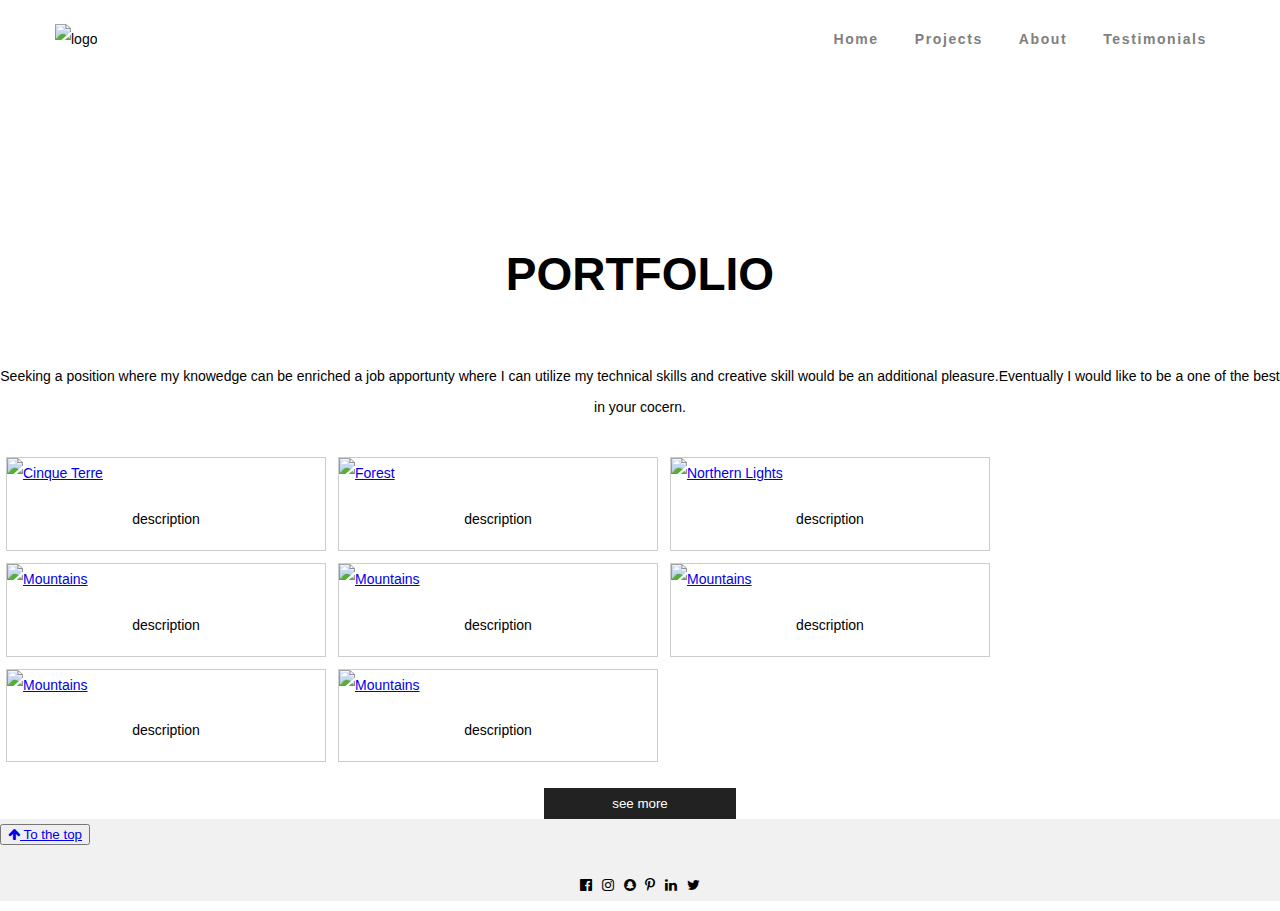
==== pages/projects.html @ 55bbf8bd "Add files via upload" ====
<!DOCTYPE html>
<html lang="en">
<head>
    <meta charset="UTF-8">
    <meta name="viewport" content="width=device-width, initial-scale=1.0">
    <link rel="stylesheet" href="https://cdnjs.cloudflare.com/ajax/libs/font-awesome/4.7.0/css/font-awesome.min.css">
    <link rel="stylesheet" href="/styles/projects.css">
    <title>SVGraphics</title>
</head>
<body>
  <nav>
    <div class="nav-main">
      <div class="nav-header">
        <img src="./logo.svg" alt="logo">
        <i class="fa fa-bars" aria-hidden="true"></i>
      </div>
      <ul class="menu">
        <li>
          <a class = "navbar-a" href="/index.html">Home</a>
        </li>
        <li>
          <a class = "navbar-a" href="pages/projects.html">Projects</a>
        </li>
        <li>
          <a class = "navbar-a" href="/pages/about.html">About</a>
        </li>
        <li>
          <a class = "navbar-a" href="/pages/testimonials.html">Testimonials</a>
        </li>
      </ul>
    </div> 
  </nav>

  <div class="portfolio_items" style="margin-top: 90px;">
        <center>
          <h1 style="padding-top: 55px; font-size: 46px;" id="Portfolio">PORTFOLIO</h1>
          <p style="padding-top: 5px; padding-bottom: 15px;">Seeking a position where my knowedge can be enriched a job apportunty
            where I can utilize my technical skills and creative skill would be an 
            additional pleasure.Eventually I would like to be a one of the best in 
            your cocern.
            </p>
        </center>
    
        <div class="responsive">
          <div class="gallery">
            <a target="_blank" href="/Images/02.png">
              <img src="/Images/02.png" alt="Cinque Terre" width="600" height="400">
            </a>
            <div class="desc">description</div>
          </div>
        </div>
        
        <div class="responsive">
          <div class="gallery">
            <a target="_blank" href="/Images/03.png">
              <img src="/Images/03.png" alt="Forest" width="600" height="400">
            </a>
            <div class="desc">description</div>
          </div>
        </div>
        
        <div class="responsive">
          <div class="gallery">
            <a target="_blank" href="/Images/04.png">
              <img src="/Images/04.png" alt="Northern Lights" width="600" height="400">
            </a>
            <div class="desc">description</div>
          </div>
        </div>
        
        <div class="responsive">
          <div class="gallery">
            <a target="_blank" href="/Images/05.png">
              <img src="/Images/05.png" alt="Mountains" width="600" height="400">
            </a>
            <div class="desc">description</div>
          </div>
        </div>
    
        <div class="responsive">
          <div class="gallery">
            <a target="_blank" href="/Images/1.png">
              <img src="/Images/1.png" alt="Mountains" width="600" height="400">
            </a>
            <div class="desc">description</div>
          </div>
        </div>
    
        <div class="responsive">
          <div class="gallery">
            <a target="_blank" href="/Images/2.png">
              <img src="/Images/2.png" alt="Mountains" width="600" height="400">
            </a>
            <div class="desc">description</div>
          </div>
        </div>
    
        <div class="responsive">
          <div class="gallery">
            <a target="_blank" href="/Images/3.png">
              <img src="/Images/3.png" alt="Mountains" width="600" height="400">
            </a>
            <div class="desc">description</div>
          </div>
        </div>
    
        <div class="responsive">
          <div class="gallery">
            <a target="_blank" href="/Images/4.png">
              <img src="/Images/04.png" alt="Mountains" width="600" height="400">
            </a>
            <div class="desc">description</div>
          </div>
        </div>
    
        <button class="accordion"><a>see more</a></button> 
        <div class="panel">
          
          <div class="responsive">
            <div class="gallery">
              <a target="_blank" href="/Images/06.png">
                <img src="/Images/06.png" alt="Cinque Terre" width="600" height="400">
              </a>
              <div class="desc">description</div>
            </div>
          </div>
    
          <div class="responsive">
            <div class="gallery">
              <a target="_blank" href="/Images/07.png">
                <img src="/Images/07.png" alt="Forest" width="600" height="400">
              </a>
              <div class="desc">description</div>
            </div>
          </div>
          
          <div class="responsive">
            <div class="gallery">
              <a target="_blank" href="/Images/08.png">
                <img src="/Images/08.png" alt="Northern Lights" width="600" height="400">
              </a>
              <div class="desc">description</div>
            </div>
          </div>
          
          <div class="responsive">
            <div class="gallery">
              <a target="_blank" href="/Images/09.png">
                <img src="/Images/09.png" alt="Mountains" width="600" height="400">
              </a>
              <div class="desc">description</div>
            </div>
          </div>
    
          <div class="responsive">
            <div class="gallery">
              <a target="_blank" href="/Images/10.png">
                <img src="/Images/10.png" alt="Mountains" width="600" height="400">
              </a>
              <div class="desc">description</div>
            </div>
          </div>
          
          <div class="responsive">
            <div class="gallery">
              <a target="_blank" href="/Images/11.png">
                <img src="/Images/11.png" alt="Mountains" width="600" height="400">
              </a>
              <div class="desc">description</div>
            </div>
          </div>
    
          <div class="responsive">
            <div class="gallery">
              <a target="_blank" href="/Images/12.png">
                <img src="/Images/12.png" alt="Mountains" width="600" height="400">
              </a>
              <div class="desc">description</div>
            </div>
          </div>
    
          <div class="responsive">
            <div class="gallery">
              <a target="_blank" href="/Images/13.png">
                <img src="/Images/13.png" alt="Mountains" width="600" height="400">
              </a>
              <div class="desc">description</div>
            </div>
          </div>
    
          <div class="responsive">
            <div class="gallery">
              <a target="_blank" href="/Images/14.png">
                <img src="/Images/14.png" alt="Mountains" width="600" height="400">
              </a>
              <div class="desc">description</div>
            </div>
          </div>
          
          <div class="responsive">
            <div class="gallery">
              <a target="_blank" href="/Images/15.png">
                <img src="/Images/15.png" alt="Mountains" width="600" height="400">
              </a>
              <div class="desc">description</div>
            </div>
          </div>
    
          <div class="responsive">
            <div class="gallery">
              <a target="_blank" href="/Images/16.png">
                <img src="/Images/16.png" alt="Mountains" width="600" height="400">
              </a>
              <div class="desc">description</div>
            </div>
          </div>
    
          <div class="responsive">
            <div class="gallery">
              <a target="_blank" href="/Images/17.png">
                <img src="/Images/17.png" alt="Mountains" width="600" height="400">
              </a>
              <div class="desc">description</div>
            </div>
          </div>
        </div>
      </div>

      <footer class="footer">
        <div class="container">
           <button class="button" ><a href="#" ><i class="fa fa-arrow-up"></i> To the top</a></button>
           <div class="social-media" align = "center" style="margin-top: 20px;">
            <a href="" ><i class="fa fa-facebook-official "></i></a>
            <a href="" ><i class="fa fa-instagram "></i></a>
            <a href="" ><i class="fa fa-snapchat "></i></a>
            <a href="" ><i class="fa fa-pinterest-p "></i></a>
            <a href="" ><i class="fa fa-linkedin "></i></a>
            <a href="" ><i class="fa fa-twitter "></i></a>
          </div>
        </div>
    </footer>
  
      <script src="/scripts/projects.js"></script>
</body>
</html>
---- styles/projects.css ----
body {
  margin: 0;
  padding: 0;
  font-family: sans-serif;
  background: white;
  line-height: 2.2;
  font-size: 0.875rem;
}

ul {
  list-style-type: none;
}
li {
  padding: 10px;
}

.navbar-a {
  font-weight: 700;
  text-decoration: none;
}

nav {
  background: white;
  /* box-shadow: 0 5px 15px rgba(0, 0, 0, 0.1); */
}

.fa-bars {
  font-size: 1.5rem;
  color: #e94949;
  cursor: pointer;
}

.fa-bars:hover {
  color: black;
}

.navbar-a {
  color: grey;
  letter-spacing: 0.1rem;
  display: block;
  padding: 0.5rem 1rem;
  transition: all 0.3s linear;
}

.navbar-a:hover {
  background: #f8a5a5;
  color: #e94949;
  padding-left: 1.5rem;
}

.menu {
  height: 0;
  overflow: hidden;
  transition: all 0.3s linear;
}

.show-menu {
  height: auto;
  padding-bottom: 2%;
}

.nav-header {
  display: flex;
  align-items: center;
  justify-content: space-between;
  padding: 1rem;
}

@media (min-width: 800px) {
  .nav-main {
    max-width: 1170px;
    margin: 0 auto;
    display: flex;
    align-items: center;
    justify-content: space-between;
  }

  .nav-header {
    padding: 0;
  }

  .fa-bars {
    display: none;
  }

  .menu {
    height: auto;
    display: flex;
  }

  .navbar-a {
    padding: 0;
    margin: 0 0.5rem;
  }
  .navbar-a:hover {
    padding: 0;
    background: transparent;
  }
}
/* ----------------- portfolio -------------------- */

.accordion {
    border: none;
    outline: 0;
    display: inline-block;
    padding: 8px;
    color: white;
    background-color: rgb(34, 34, 34);
    text-align: center;
    margin-top: 20px;
    margin-left: 42.5%;
    cursor: pointer;
    width: 15%;
    transition: 0.4s;
  }
  
  .panel {
    margin-top: 20px;
    padding: 0 18px;
    display: none;
    background-color: white;
    overflow: hidden;
  }
  
  div.gallery {
    border: 1px solid #ccc;
  }
  
  div.gallery:hover {
    border: 1px solid #777;
  }
  
  div.gallery img {
    width: 100%;
    height: auto;
  }
  
  div.desc {
    padding: 15px;
    text-align: center;
  }
  
  .responsive {
    padding: 6px;
    float: left;
    width: 24.99999%;
  }
  
  @media only screen and (max-width: 700px) {
    .responsive {
      width: 49.99999%;
      margin: 6px 0;
    }
  }
  
  @media only screen and (max-width: 500px) {
    .responsive {
      width: 100%;
    }
  }
  
  /* ----------------- portfolio-end -------------------- */
  /* ----------------- footer -------------------- */
.footer {
  position: relative;
  background-color: rgb(241, 241, 241);
  bottom: 0;
  left: 0;
  right: 0;
  /* top: 0; */
}

.social-media a{
  color: black;
  padding: 3px;
}
.social-media{
  margin-bottom: 10px;
}
.social-media a:hover{
  color: #1500ff;
  font-weight: bold;
}
/* ----------------- footer-end -------------------- */
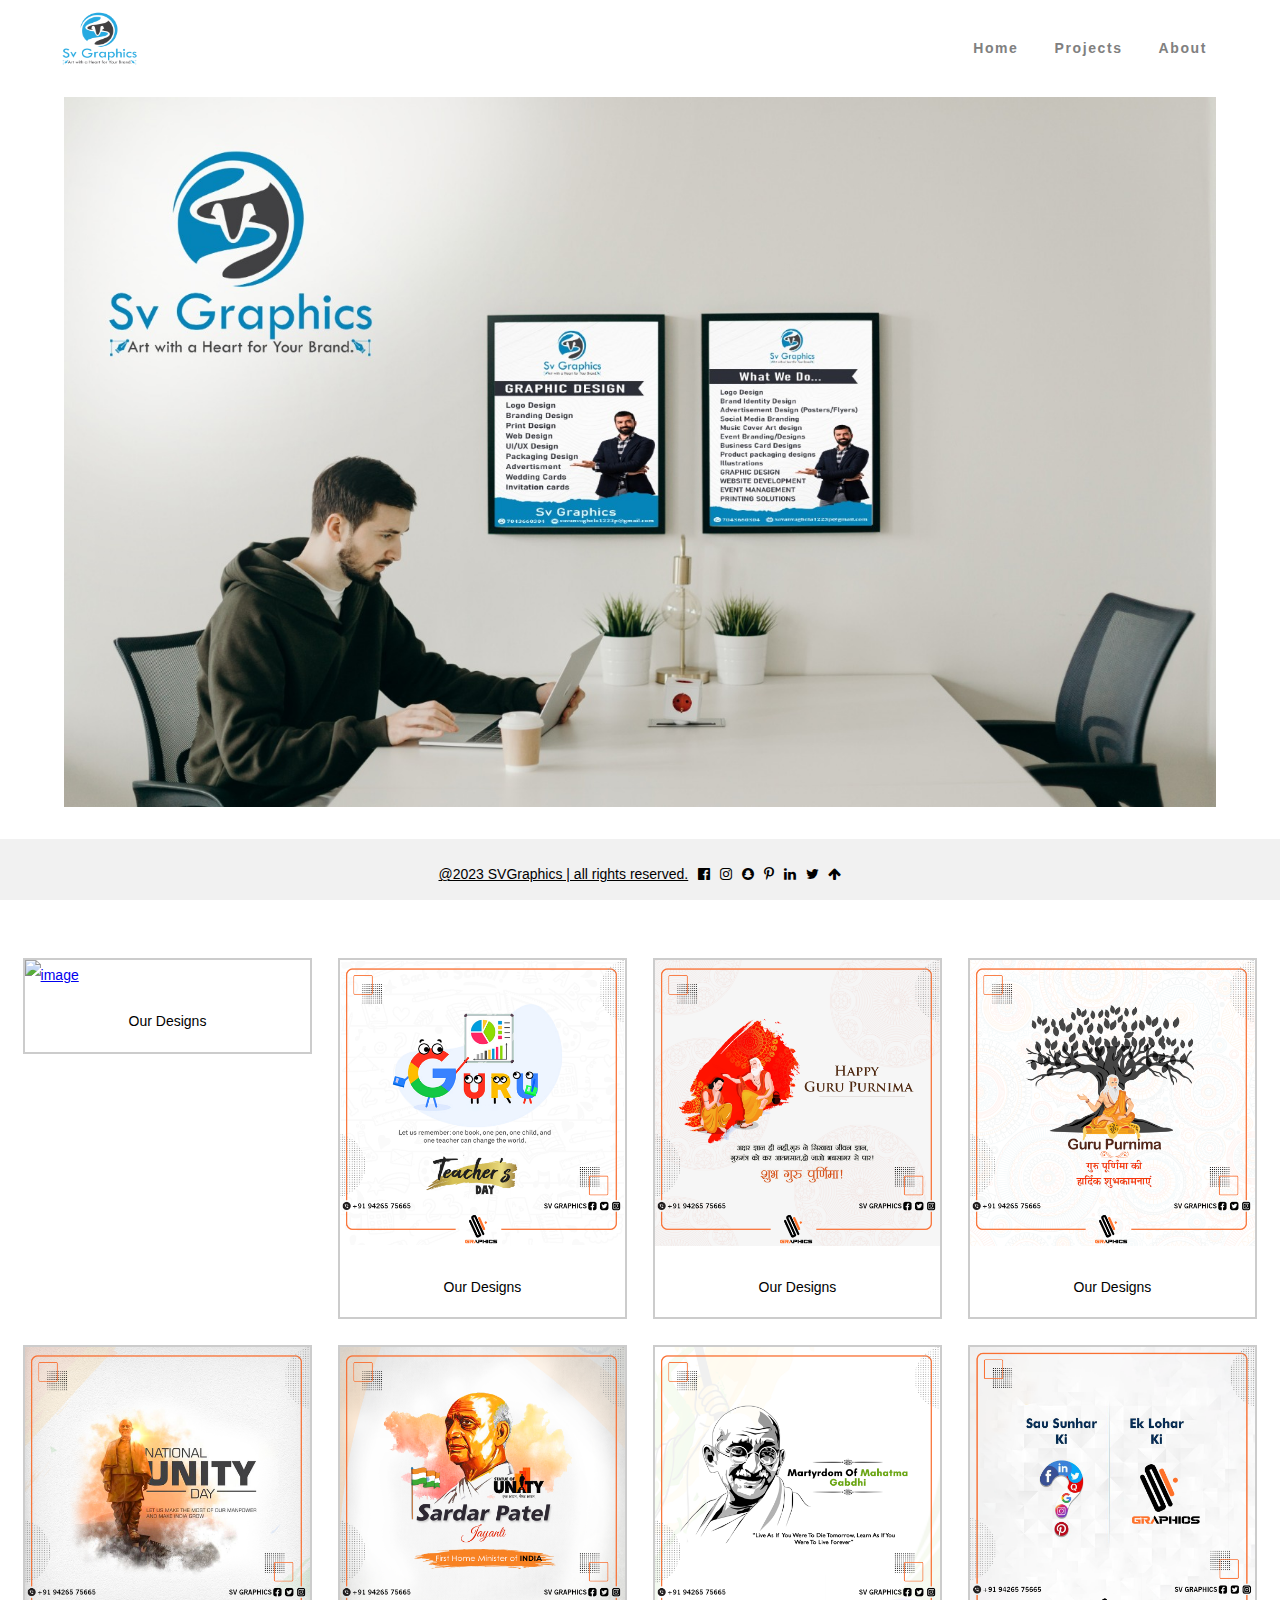
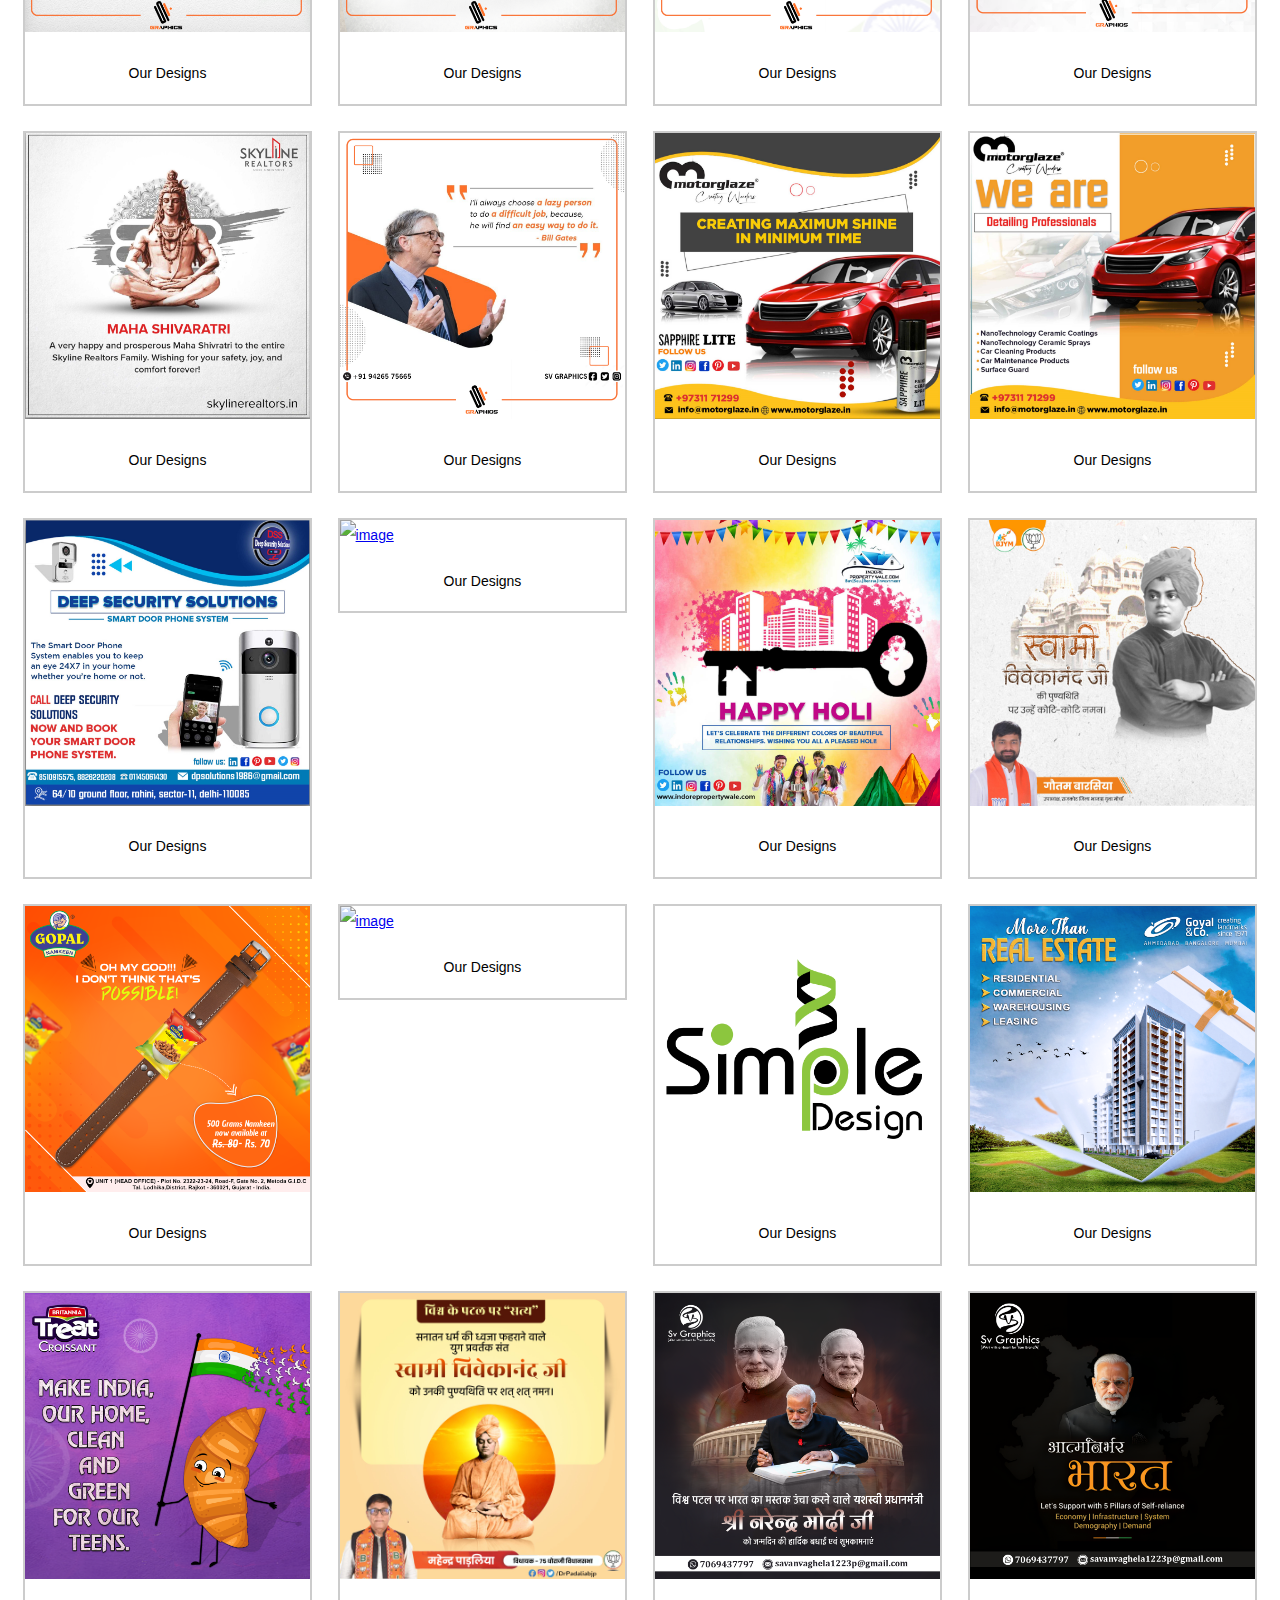
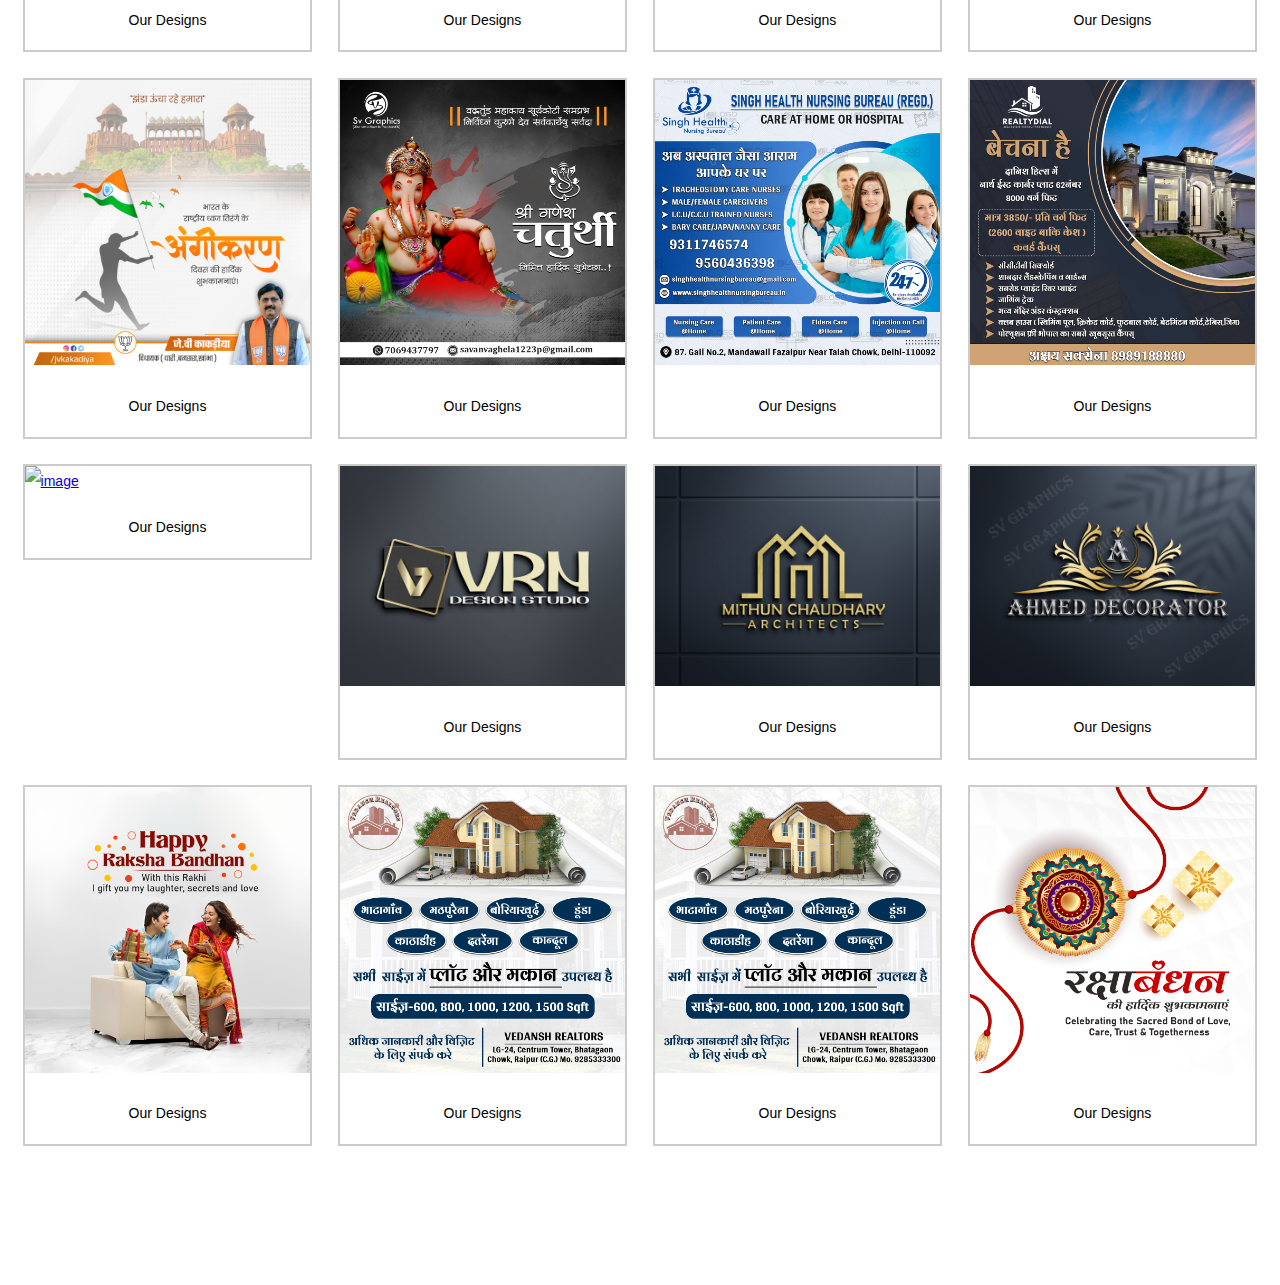
==== commit 073a8d0f: "Forth commit" ====
--- a/pages/projects.html
+++ b/pages/projects.html
@@ -2,244 +2,475 @@
 <html lang="en">
 <head>
     <meta charset="UTF-8">
+    <meta http-equiv="X-UA-Compatible" content="IE=edge">
+    <link rel="stylesheet" href="https://cdnjs.cloudflare.com/ajax/libs/font-awesome/4.7.0/css/font-awesome.min.css">
     <meta name="viewport" content="width=device-width, initial-scale=1.0">
-    <link rel="stylesheet" href="https://cdnjs.cloudflare.com/ajax/libs/font-awesome/4.7.0/css/font-awesome.min.css">
-    <link rel="stylesheet" href="/styles/projects.css">
-    <title>SVGraphics</title>
+    <title>SV Graphics</title>
+    <link rel="icon" type="image/x-icon" href="/Images/favicon.ico">
+    <!-- <link rel="stylesheet" href="https://cdnjs.cloudflare.com/ajax/libs/font-awesome/5.15.3/css/all.min.css" integrity="sha512-iBBXm8fW90+nuLcSKlbmrPcLa0OT92xO1BIsZ+ywDWZCvqsWgccV3gFoRBv0z+8dLJgyAHIhR35VZc2oM/gI1w==" crossorigin="anonymous" /> -->
+    <link rel="stylesheet" href="/styles/index.css">
 </head>
 <body>
-  <nav>
-    <div class="nav-main">
-      <div class="nav-header">
-        <img src="./logo.svg" alt="logo">
-        <i class="fa fa-bars" aria-hidden="true"></i>
-      </div>
-      <ul class="menu">
-        <li>
-          <a class = "navbar-a" href="/index.html">Home</a>
-        </li>
-        <li>
-          <a class = "navbar-a" href="pages/projects.html">Projects</a>
-        </li>
-        <li>
-          <a class = "navbar-a" href="/pages/about.html">About</a>
-        </li>
-        <li>
-          <a class = "navbar-a" href="/pages/testimonials.html">Testimonials</a>
-        </li>
-      </ul>
-    </div> 
-  </nav>
-
-  <div class="portfolio_items" style="margin-top: 90px;">
-        <center>
-          <h1 style="padding-top: 55px; font-size: 46px;" id="Portfolio">PORTFOLIO</h1>
-          <p style="padding-top: 5px; padding-bottom: 15px;">Seeking a position where my knowedge can be enriched a job apportunty
-            where I can utilize my technical skills and creative skill would be an 
-            additional pleasure.Eventually I would like to be a one of the best in 
-            your cocern.
-            </p>
-        </center>
-    
-        <div class="responsive">
-          <div class="gallery">
-            <a target="_blank" href="/Images/02.png">
-              <img src="/Images/02.png" alt="Cinque Terre" width="600" height="400">
-            </a>
-            <div class="desc">description</div>
-          </div>
-        </div>
-        
-        <div class="responsive">
-          <div class="gallery">
-            <a target="_blank" href="/Images/03.png">
-              <img src="/Images/03.png" alt="Forest" width="600" height="400">
-            </a>
-            <div class="desc">description</div>
-          </div>
-        </div>
-        
-        <div class="responsive">
-          <div class="gallery">
-            <a target="_blank" href="/Images/04.png">
-              <img src="/Images/04.png" alt="Northern Lights" width="600" height="400">
-            </a>
-            <div class="desc">description</div>
-          </div>
-        </div>
-        
-        <div class="responsive">
-          <div class="gallery">
-            <a target="_blank" href="/Images/05.png">
-              <img src="/Images/05.png" alt="Mountains" width="600" height="400">
-            </a>
-            <div class="desc">description</div>
-          </div>
-        </div>
-    
-        <div class="responsive">
-          <div class="gallery">
-            <a target="_blank" href="/Images/1.png">
-              <img src="/Images/1.png" alt="Mountains" width="600" height="400">
-            </a>
-            <div class="desc">description</div>
-          </div>
-        </div>
-    
-        <div class="responsive">
-          <div class="gallery">
-            <a target="_blank" href="/Images/2.png">
-              <img src="/Images/2.png" alt="Mountains" width="600" height="400">
-            </a>
-            <div class="desc">description</div>
-          </div>
-        </div>
-    
-        <div class="responsive">
-          <div class="gallery">
-            <a target="_blank" href="/Images/3.png">
-              <img src="/Images/3.png" alt="Mountains" width="600" height="400">
-            </a>
-            <div class="desc">description</div>
-          </div>
-        </div>
-    
-        <div class="responsive">
-          <div class="gallery">
-            <a target="_blank" href="/Images/4.png">
-              <img src="/Images/04.png" alt="Mountains" width="600" height="400">
-            </a>
-            <div class="desc">description</div>
-          </div>
-        </div>
-    
-        <button class="accordion"><a>see more</a></button> 
-        <div class="panel">
-          
-          <div class="responsive">
-            <div class="gallery">
-              <a target="_blank" href="/Images/06.png">
-                <img src="/Images/06.png" alt="Cinque Terre" width="600" height="400">
-              </a>
-              <div class="desc">description</div>
+    <nav>
+        <div class="nav-main">
+            <div class="nav-header">
+                <a href="/index.html"><img src="/Images/sv-logo.png" class="logo" alt="logo"></a>
+                <i class="fa fa-bars" aria-hidden="true"></i>
             </div>
-          </div>
-    
-          <div class="responsive">
-            <div class="gallery">
-              <a target="_blank" href="/Images/07.png">
-                <img src="/Images/07.png" alt="Forest" width="600" height="400">
-              </a>
-              <div class="desc">description</div>
+            <ul class="menu">
+                <li>
+                    <a class = "navbar-a" href="/index.html">Home</a>
+                </li>
+                <li>
+                    <a class = "navbar-a" href="pages/projects.html">Projects</a>
+                </li>
+                <li>
+                    <a class = "navbar-a" href="pages/about.html">About</a>
+                </li>
+            </ul>
+        </div>
+       
+    </nav>
+    <div class="container">
+      <img src="/Images/slider.jpeg" alt="SVGraphics" class="image">
+      <div class="overlay">
+          <div class="text"><h2>We create an innovative and impressive brand that pumps up your business like its heart.</h2>
+              <button class="button">
+                  <span class="button-content" ><a class="container-btn" href="#services">Know More</a></span>
+              </button>
+      </div>
+      </div>
+  </div>
+    <div class="content" style="margin-top: 10%;">
+      <div class="responsive">
+        <div class="gallery">
+          <a target="_blank" href="/Images/01.png">
+            <img src="/Images/01.png" alt="image" width="600" height="400">
+          </a>
+          <div class="desc">Our Designs</div>
+        </div>
+      </div>
+      <div class="responsive">
+        <div class="gallery">
+          <a target="_blank" href="/Images/02.png">
+            <img src="/Images/02.png" alt="image" width="600" height="400">
+          </a>
+          <div class="desc">Our Designs</div>
+        </div>
+      </div>
+      <div class="responsive">
+        <div class="gallery">
+          <a target="_blank" href="/Images/03.png">
+            <img src="/Images/03.png" alt="image" width="600" height="400">
+          </a>
+          <div class="desc">Our Designs</div>
+        </div>
+      </div>
+      <div class="responsive">
+        <div class="gallery">
+          <a target="_blank" href="/Images/04.png">
+            <img src="/Images/04.png" alt="image" width="600" height="400">
+          </a>
+          <div class="desc">Our Designs</div>
+        </div>
+      </div>
+      <div class="responsive">
+        <div class="gallery">
+          <a target="_blank" href="/Images/05.png">
+            <img src="/Images/05.png" alt="image" width="600" height="400">
+          </a>
+          <div class="desc">Our Designs</div>
+        </div>
+      </div>
+      <div class="responsive">
+        <div class="gallery">
+          <a target="_blank" href="/Images/06.png">
+            <img src="/Images/06.png" alt="image" width="600" height="400">
+          </a>
+          <div class="desc">Our Designs</div>
+        </div>
+      </div>
+      <div class="responsive">
+        <div class="gallery">
+          <a target="_blank" href="/Images/07.png">
+            <img src="/Images/07.png" alt="image" width="600" height="400">
+          </a>
+          <div class="desc">Our Designs</div>
+        </div>
+      </div>
+      <div class="responsive">
+        <div class="gallery">
+          <a target="_blank" href="/Images/08.png">
+            <img src="/Images/08.png" alt="image" width="600" height="400">
+          </a>
+          <div class="desc">Our Designs</div>
+        </div>
+      </div>
+      <div class="responsive">
+        <div class="gallery">
+          <a target="_blank" href="/Images/09.png">
+            <img src="/Images/09.png" alt="image" width="600" height="400">
+          </a>
+          <div class="desc">Our Designs</div>
+        </div>
+      </div>
+      <div class="responsive">
+        <div class="gallery">
+          <a target="_blank" href="/Images/10.png">
+            <img src="/Images/10.png" alt="image" width="600" height="400">
+          </a>
+          <div class="desc">Our Designs</div>
+        </div>
+      </div>
+      <div class="responsive">
+        <div class="gallery">
+          <a target="_blank" href="/Images/11.png">
+            <img src="/Images/11.png" alt="image" width="600" height="400">
+          </a>
+          <div class="desc">Our Designs</div>
+        </div>
+      </div>
+      <div class="responsive">
+        <div class="gallery">
+          <a target="_blank" href="/Images/12.png">
+            <img src="/Images/12.png" alt="image" width="600" height="400">
+          </a>
+          <div class="desc">Our Designs</div>
+        </div>
+      </div>
+      <div class="responsive">
+        <div class="gallery">
+          <a target="_blank" href="/Images/13.png">
+            <img src="/Images/13.png" alt="image" width="600" height="400">
+          </a>
+          <div class="desc">Our Designs</div>
+        </div>
+      </div>
+      <div class="responsive">
+        <div class="gallery">
+          <a target="_blank" href="/Images/14.png">
+            <img src="/Images/14.png" alt="image" width="600" height="400">
+          </a>
+          <div class="desc">Our Designs</div>
+        </div>
+      </div>
+      <div class="responsive">
+        <div class="gallery">
+          <a target="_blank" href="/Images/15.png">
+            <img src="/Images/15.png" alt="image" width="600" height="400">
+          </a>
+          <div class="desc">Our Designs</div>
+        </div>
+      </div>
+      <div class="responsive">
+        <div class="gallery">
+          <a target="_blank" href="/Images/16.png">
+            <img src="/Images/16.png" alt="image" width="600" height="400">
+          </a>
+          <div class="desc">Our Designs</div>
+        </div>
+      </div>
+
+      <div class="responsive">
+        <div class="gallery">
+          <a target="_blank" href="/Images/17.png">
+            <img src="/Images/17.png" alt="image" width="600" height="400">
+          </a>
+          <div class="desc">Our Designs</div>
+        </div>
+      </div>
+      <div class="responsive">
+        <div class="gallery">
+          <a target="_blank" href="/Images/18.png">
+            <img src="/Images/18.png" alt="image" width="600" height="400">
+          </a>
+          <div class="desc">Our Designs</div>
+        </div>
+      </div>
+      <div class="responsive">
+        <div class="gallery">
+          <a target="_blank" href="/Images/19.png">
+            <img src="/Images/19.png" alt="image" width="600" height="400">
+          </a>
+          <div class="desc">Our Designs</div>
+        </div>
+      </div>
+      <div class="responsive">
+        <div class="gallery">
+          <a target="_blank" href="/Images/20.png">
+            <img src="/Images/20.png" alt="image" width="600" height="400">
+          </a>
+          <div class="desc">Our Designs</div>
+        </div>
+      </div>
+      <div class="responsive">
+        <div class="gallery">
+          <a target="_blank" href="/Images/21.png">
+            <img src="/Images/21.png" alt="image" width="600" height="400">
+          </a>
+          <div class="desc">Our Designs</div>
+        </div>
+      </div>
+      <div class="responsive">
+        <div class="gallery">
+          <a target="_blank" href="/Images/22.png">
+            <img src="/Images/22.png" alt="image" width="600" height="400">
+          </a>
+          <div class="desc">Our Designs</div>
+        </div>
+      </div>
+      <div class="responsive">
+        <div class="gallery">
+          <a target="_blank" href="/Images/23.png">
+            <img src="/Images/23.png" alt="image" width="600" height="400">
+          </a>
+          <div class="desc">Our Designs</div>
+        </div>
+      </div>
+      <div class="responsive">
+        <div class="gallery">
+          <a target="_blank" href="/Images/24.png">
+            <img src="/Images/24.png" alt="image" width="600" height="400">
+          </a>
+          <div class="desc">Our Designs</div>
+        </div>
+      </div>
+      <div class="responsive">
+        <div class="gallery">
+          <a target="_blank" href="/Images/25.png">
+            <img src="/Images/25.png" alt="image" width="600" height="400">
+          </a>
+          <div class="desc">Our Designs</div>
+        </div>
+      </div>
+
+      <div class="responsive">
+        <div class="gallery">
+          <a target="_blank" href="/Images/26.png">
+            <img src="/Images/26.png" alt="image" width="600" height="400">
+          </a>
+          <div class="desc">Our Designs</div>
+        </div>
+      </div>
+      <div class="responsive">
+        <div class="gallery">
+          <a target="_blank" href="/Images/27.png">
+            <img src="/Images/27.png" alt="image" width="600" height="400">
+          </a>
+          <div class="desc">Our Designs</div>
+        </div>
+      </div>
+      <div class="responsive">
+        <div class="gallery">
+          <a target="_blank" href="/Images/28.png">
+            <img src="/Images/28.png" alt="image" width="600" height="400">
+          </a>
+          <div class="desc">Our Designs</div>
+        </div>
+      </div>
+      <div class="responsive">
+        <div class="gallery">
+          <a target="_blank" href="/Images/1.png">
+            <img src="/Images/1.png" alt="image" width="600" height="400">
+          </a>
+          <div class="desc">Our Designs</div>
+        </div>
+      </div>
+
+      <div class="responsive">
+        <div class="gallery">
+          <a target="_blank" href="/Images/2.png">
+            <img src="/Images/2.png" alt="image" width="600" height="400">
+          </a>
+          <div class="desc">Our Designs</div>
+        </div>
+      </div>
+      <div class="responsive">
+        <div class="gallery">
+          <a target="_blank" href="/Images/3.png">
+            <img src="/Images/3.png" alt="image" width="600" height="400">
+          </a>
+          <div class="desc">Our Designs</div>
+        </div>
+      </div>
+
+      <div class="responsive">
+        <div class="gallery">
+          <a target="_blank" href="/Images/4.png">
+            <img src="/Images/4.png" alt="image" width="600" height="400">
+          </a>
+          <div class="desc">Our Designs</div>
+        </div>
+      </div>
+      <!-- <div class="responsive">
+        <div class="gallery">
+          <a target="_blank" href="/Images/5.png">
+            <img src="/Images/5.png" alt="image" width="600" height="400">
+          </a>
+          <div class="desc">Our Designs</div>
+        </div>
+      </div>
+      <div class="responsive">
+        <div class="gallery">
+          <a target="_blank" href="/Images/6.png">
+            <img src="/Images/6.png" alt="image" width="600" height="400">
+          </a>
+          <div class="desc">Our Designs</div>
+        </div>
+      </div>
+      <div class="responsive">
+        <div class="gallery">
+          <a target="_blank" href="/Images/7.png">
+            <img src="/Images/7.png" alt="image" width="600" height="400">
+          </a>
+          <div class="desc">Our Designs</div>
+        </div>
+      </div>
+      <div class="responsive">
+        <div class="gallery">
+          <a target="_blank" href="/Images/8.png">
+            <img src="/Images/8.png" alt="image" width="600" height="400">
+          </a>
+          <div class="desc">Our Designs</div>
+        </div>
+      </div> -->
+      <div class="responsive">
+        <div class="gallery">
+          <a target="_blank" href="/Images/001.png">
+            <img src="/Images/001.png" alt="image" width="600" height="400">
+          </a>
+          <div class="desc">Our Designs</div>
+        </div>
+      </div>
+      <div class="responsive">
+        <div class="gallery">
+          <a target="_blank" href="/Images/002.png">
+            <img src="/Images/002.png" alt="image" width="600" height="400">
+          </a>
+          <div class="desc">Our Designs</div>
+        </div>
+      </div>
+      <div class="responsive">
+        <div class="gallery">
+          <a target="_blank" href="/Images/003.png">
+            <img src="/Images/003.png" alt="image" width="600" height="400">
+          </a>
+          <div class="desc">Our Designs</div>
+        </div>
+      </div>
+      <div class="responsive" style="margin-bottom: 10%;">
+        <div class="gallery">
+          <a target="_blank" href="/Images/004.png">
+            <img src="/Images/004.png" alt="image" width="600" height="400">
+          </a>
+          <div class="desc">Our Designs</div>
+        </div>
+      </div>
+      <!-- <div class="responsive">
+        <div class="gallery">
+          <a target="_blank" href="/Images/a.png">
+            <img src="/Images/a.png" alt="image" width="600" height="400">
+          </a>
+          <div class="desc">Our Designs</div>
+        </div>
+      </div>
+      <div class="responsive">
+        <div class="gallery">
+          <a target="_blank" href="/Images/b.png">
+            <img src="/Images/b.png" alt="image" width="600" height="400">
+          </a>
+          <div class="desc">Our Designs</div>
+        </div>
+      </div>
+      <div class="responsive">
+        <div class="gallery">
+          <a target="_blank" href="/Images/c.png">
+            <img src="/Images/c.png" alt="image" width="600" height="400">
+          </a>
+          <div class="desc">Our Designs</div>
+        </div>
+      </div>
+      <div class="responsive">
+        <div class="gallery">
+          <a target="_blank" href="/Images/d.png">
+            <img src="/Images/d.png" alt="image" width="600" height="400">
+          </a>
+          <div class="desc">Our Designs</div>
+        </div>
+      </div>
+      <div class="responsive">
+        <div class="gallery">
+          <a target="_blank" href="/Images/A.png">
+            <img src="/Images/A.png" alt="image" width="600" height="400">
+          </a>
+          <div class="desc">Our Designs</div>
+        </div>
+      </div>
+      <div class="responsive">
+        <div class="gallery">
+          <a target="_blank" href="/Images/B.png">
+            <img src="/Images/B.png" alt="image" width="600" height="400">
+          </a>
+          <div class="desc">Our Designs</div>
+        </div>
+      </div>
+      <div class="responsive">
+        <div class="gallery">
+          <a target="_blank" href="/Images/C.png">
+            <img src="/Images/C.png" alt="image" width="600" height="400">
+          </a>
+          <div class="desc">Our Designs</div>
+        </div>
+      </div>
+      <div class="responsive">
+        <div class="gallery">
+          <a target="_blank" href="/Images/D.png">
+            <img src="/Images/D.png" alt="image" width="600" height="400">
+          </a>
+          <div class="desc">Our Designs</div>
+        </div>
+      </div>
+      <div class="responsive">
+        <div class="gallery">
+          <a target="_blank" href="/Images/1a.png">
+            <img src="/Images/8.png" alt="image" width="600" height="400">
+          </a>
+          <div class="desc">Our Designs</div>
+        </div>
+      </div>
+      <div class="responsive">
+        <div class="gallery">
+          <a target="_blank" href="/Images/1b.png">
+            <img src="/Images/8.png" alt="image" width="600" height="400">
+          </a>
+          <div class="desc">Our Designs</div>
+        </div>
+      </div>
+      <div class="responsive">
+        <div class="gallery">
+          <a target="_blank" href="/Images/1c.png">
+            <img src="/Images/8.png" alt="image" width="600" height="400">
+          </a>
+          <div class="desc">Our Designs</div>
+        </div>
+      </div> -->
+    </div>
+
+        <footer class="footer"> 
+            <div class="social-media" align = "center" style="margin-top: 20px;">   
+                <a href="" >@2023 SVGraphics | all rights reserved.</a>
+                <a href="" ><i class="fa fa-facebook-official "></i></a>
+                <a href="" ><i class="fa fa-instagram "></i></a>
+                <a href="" ><i class="fa fa-snapchat "></i></a>
+                <a href="" ><i class="fa fa-pinterest-p "></i></a>
+                <a href="" ><i class="fa fa-linkedin "></i></a>
+                <a href="" ><i class="fa fa-twitter "></i></a>
+                <a href="#" style="align-items: end;"><i class="fa fa-arrow-up"></i></a>
+                <!-- <button class="footerbutton" ><a href="#" class="footerbutton-a" ><i class="fa fa-arrow-up"></i> To the top</a></button> -->
             </div>
-          </div>
-          
-          <div class="responsive">
-            <div class="gallery">
-              <a target="_blank" href="/Images/08.png">
-                <img src="/Images/08.png" alt="Northern Lights" width="600" height="400">
-              </a>
-              <div class="desc">description</div>
-            </div>
-          </div>
-          
-          <div class="responsive">
-            <div class="gallery">
-              <a target="_blank" href="/Images/09.png">
-                <img src="/Images/09.png" alt="Mountains" width="600" height="400">
-              </a>
-              <div class="desc">description</div>
-            </div>
-          </div>
-    
-          <div class="responsive">
-            <div class="gallery">
-              <a target="_blank" href="/Images/10.png">
-                <img src="/Images/10.png" alt="Mountains" width="600" height="400">
-              </a>
-              <div class="desc">description</div>
-            </div>
-          </div>
-          
-          <div class="responsive">
-            <div class="gallery">
-              <a target="_blank" href="/Images/11.png">
-                <img src="/Images/11.png" alt="Mountains" width="600" height="400">
-              </a>
-              <div class="desc">description</div>
-            </div>
-          </div>
-    
-          <div class="responsive">
-            <div class="gallery">
-              <a target="_blank" href="/Images/12.png">
-                <img src="/Images/12.png" alt="Mountains" width="600" height="400">
-              </a>
-              <div class="desc">description</div>
-            </div>
-          </div>
-    
-          <div class="responsive">
-            <div class="gallery">
-              <a target="_blank" href="/Images/13.png">
-                <img src="/Images/13.png" alt="Mountains" width="600" height="400">
-              </a>
-              <div class="desc">description</div>
-            </div>
-          </div>
-    
-          <div class="responsive">
-            <div class="gallery">
-              <a target="_blank" href="/Images/14.png">
-                <img src="/Images/14.png" alt="Mountains" width="600" height="400">
-              </a>
-              <div class="desc">description</div>
-            </div>
-          </div>
-          
-          <div class="responsive">
-            <div class="gallery">
-              <a target="_blank" href="/Images/15.png">
-                <img src="/Images/15.png" alt="Mountains" width="600" height="400">
-              </a>
-              <div class="desc">description</div>
-            </div>
-          </div>
-    
-          <div class="responsive">
-            <div class="gallery">
-              <a target="_blank" href="/Images/16.png">
-                <img src="/Images/16.png" alt="Mountains" width="600" height="400">
-              </a>
-              <div class="desc">description</div>
-            </div>
-          </div>
-    
-          <div class="responsive">
-            <div class="gallery">
-              <a target="_blank" href="/Images/17.png">
-                <img src="/Images/17.png" alt="Mountains" width="600" height="400">
-              </a>
-              <div class="desc">description</div>
-            </div>
-          </div>
-        </div>
-      </div>
-
-      <footer class="footer">
-        <div class="container">
-           <button class="button" ><a href="#" ><i class="fa fa-arrow-up"></i> To the top</a></button>
-           <div class="social-media" align = "center" style="margin-top: 20px;">
-            <a href="" ><i class="fa fa-facebook-official "></i></a>
-            <a href="" ><i class="fa fa-instagram "></i></a>
-            <a href="" ><i class="fa fa-snapchat "></i></a>
-            <a href="" ><i class="fa fa-pinterest-p "></i></a>
-            <a href="" ><i class="fa fa-linkedin "></i></a>
-            <a href="" ><i class="fa fa-twitter "></i></a>
-          </div>
-        </div>
-    </footer>
-  
-      <script src="/scripts/projects.js"></script>
+        </footer>
+
+    <script src="scripts/index.js"></script>
 </body>
-</html>+</html>
+
--- a/styles/index.css
+++ b/styles/index.css
@@ -0,0 +1,519 @@
+body {
+  margin: 0;
+  padding: 0;
+  font-family: sans-serif;
+  background: white;
+  line-height: 2.2;
+  font-size: 0.875rem;
+  
+}
+
+ul {
+  list-style-type: none;
+}
+li {
+  padding: 10px;
+}
+
+.navbar-a {
+  font-weight: 700;
+  text-decoration: none;
+}
+
+nav {
+  background: white;
+  /* box-shadow: 0 5px 15px rgba(0, 0, 0, 0.1); */
+}
+
+.fa-bars {
+  font-size: 1.5rem;
+  color: #000000;
+  cursor: pointer;
+}
+
+.fa-bars:hover {
+  color: rgb(39, 170, 225);
+}
+
+.navbar-a {
+  color: grey;
+  letter-spacing: 0.1rem;
+  display: block;
+  padding: 0.5rem 1rem;
+  transition: all 0.3s linear;
+}
+
+.navbar-a:hover {
+  background: rgb(39, 170, 225);
+  color: rgb(0, 0, 0);
+  padding-left: 1.5rem;
+}
+
+.menu {
+  height: 0;
+  /* overflow: hidden; */
+  transition: all 0.3s linear;
+}
+
+.show-menu {
+  height: auto;
+  padding-bottom: 2%;
+}
+
+.nav-header {
+  display: flex;
+  justify-content: space-between;
+  padding: 1rem;
+}
+
+.logo{
+  width: 15%;
+}
+@media (min-width: 800px) {
+  .nav-main {
+    max-width: 1170px;
+    margin: 0 auto;
+    display: flex;
+    align-items: center;
+    justify-content: space-between;
+  }
+
+  .nav-header {
+    padding: 0;
+  }
+
+  .fa-bars {
+    display: none;
+  }
+
+  .menu {
+    height: auto;
+    display: flex;
+  }
+
+  .navbar-a {
+    padding: 0;
+    margin: 0 0.5rem;
+  }
+
+  .navbar-a:hover {
+    padding: 0;
+    background: transparent;
+  }
+
+  .logo{
+    width: 10%;
+    height: 80%;
+  }
+}
+
+/* hero-image */
+.container {
+  margin-left: 5%;
+  position: relative;
+  width: 90%;
+}
+
+.image {
+  display: block;
+  width: 100%;
+  height: auto;
+}
+
+.overlay {
+  position: absolute;
+  bottom: 0;
+  right: 0;
+  background-color: rgb(229, 232, 236);
+  overflow: hidden;
+  width: 60%;
+  height: 0;
+  transition: .5s ease;
+  opacity: 90%;
+}
+
+.container:hover .overlay {
+  height: 70%;
+}
+
+.text {
+  color: black;
+  font-size: 150%;
+  position: absolute;
+  top: 50%;
+  left: 50%;
+  -webkit-transform: translate(-50%, -50%);
+  -ms-transform: translate(-50%, -50%);
+  transform: translate(-50%, -50%);
+  text-align: center;
+}
+@media only screen and (max-width: 1500px) {
+  .text {
+    font-size: 130%;
+  }
+  .button{
+    font-size: smaller;
+  }
+}
+@media only screen and (max-width: 1300px) {
+  .text {
+    font-size: 100%;
+  }
+  .button{
+    font-size: smaller;
+  }
+}
+@media only screen and (max-width: 1000px) {
+  .text {
+    font-size: 85%;
+  }
+  .button{
+    font-size: smaller;
+  }
+}
+@media only screen and (max-width: 850px) {
+  .overlay {
+    display: none;
+  }
+}
+/* container button */
+.button {
+  position: relative;
+  overflow: hidden;
+  height: 3rem;
+  padding: 0 2rem;
+  border-radius: 1.5rem;
+  background: rgb(39, 170, 225);
+  /* background-size: 100%; */
+  color: #fff;
+  border: none;
+}
+
+.button:hover::before {
+  transform: scaleX(1);
+}
+
+.button-content {
+  position: relative;
+  z-index: 1;
+}
+
+.button::before {
+  content: '';
+  position: absolute;
+  top: 0;
+  left: 0;
+  transform: scaleX(0);
+  transform-origin: 0 50%;
+  width: 100%;
+  height: inherit;
+  border-radius: inherit;
+  background: linear-gradient(
+    82.3deg,
+    rgb(44, 43, 44) 10.8%,
+    rgb(0, 0, 0) 94.3%
+  );
+  transition: all 0.475s;
+}
+
+.container-btn {
+  text-decoration: none;
+  color: white;
+  font-weight: 600;
+  font-size: larger;
+}
+
+/* info division */
+.div-info{
+  background-color: #f9f9f9;
+  display : flex ;
+  justify-content: center;
+  width: auto;
+}
+
+.div-info div{
+  
+  opacity: 70%;
+  width: 20%;
+  margin: 1%;
+  padding: 2%;
+}
+
+.div-info-p{
+  font-size: 800%;
+  opacity: 50%;
+  display: inline;
+}
+
+
+@media only screen and (max-width: 900px) {
+  .div-info{
+    display: block;
+    width: 100%;
+    justify-content: center;
+  }
+  .div-info div{
+    width: 90%;
+  }
+  .div-info-p{
+    font-size: 600%;
+    opacity: 50%;
+    display: inline;
+  }
+  
+}
+
+/* content container after info */
+
+.content-container {
+  position: relative;
+  width: 50%;
+  margin: 0.5%;
+}
+
+.overlay-text {
+  position: absolute;
+  top: 0;
+  bottom: 0;
+  left: 0;
+  right: 0;
+  height: 100%;
+  width: 100%;
+  opacity: 0;
+  transition: .9s ease;
+  background-color: black;
+}
+
+.cc-text {
+  color: white;
+  font-size: 20px;
+  position: absolute;
+  top: 50%;
+  left: 50%;
+  -webkit-transform: translate(-50%, -50%);
+  -ms-transform: translate(-50%, -50%);
+  transform: translate(-50%, -50%);
+  text-align: center;
+}
+
+.content-container:hover .overlay-text {
+  opacity: 1;
+}
+
+.cc{
+  display: flex;
+  padding-left: 10%;
+  padding-right: 10%;
+}
+
+.services{
+  font-size: xx-large;
+  font-weight: 700;
+}
+
+
+
+/* Content */
+.content {
+  background-color: white;
+  padding: 10px;
+}
+
+/* new content container after info */
+
+.polaroid-c {
+  width: 30%;
+  background-color: white;
+  /* box-shadow: 0 4px 8px 0 rgba(0, 0, 0, 0.2), 0 6px 20px 0 rgba(0, 0, 0, 0.19); */
+  margin-bottom: 25px;
+}
+
+.container-c {
+  text-align: center;
+  padding: 10px 20px;
+}
+.content-cc{
+  display: flex;
+}
+
+/* .content-ccc{
+  display: flex;
+} */
+@media only screen and (max-width: 900px) {
+  .polaroid-c {
+    width: 50%;
+    background-color: white;
+    /* box-shadow: 0 4px 8px 0 rgba(0, 0, 0, 0.2), 0 6px 20px 0 rgba(0, 0, 0, 0.19); */
+    margin-bottom: 25px;
+  }
+  
+  .container-c {
+    text-align: center;
+    padding: 10px 20px;
+  }
+  .content-cc{
+    display: flex;
+  }
+}
+@media only screen and (max-width: 500px) {
+  .polaroid-c {
+    width: 100%;
+    background-color: white;
+    /* box-shadow: 0 4px 8px 0 rgba(0, 0, 0, 0.2), 0 6px 20px 0 rgba(0, 0, 0, 0.19); */
+    margin-bottom: 25px;
+  }
+  
+  .container-c {
+    text-align: center;
+    padding: 10px 20px;
+  }
+}
+
+/* ----------------- portfolio -------------------- */
+/* 
+.accorerdion {
+  border: none;
+  outline: 0;
+  display: inline-block;
+  padding: 8px;
+  color: white;
+  background-color: rgb(34, 34, 34);
+  text-align: center;
+  margin-top: 20px;
+  margin-left: 42.5%;
+  cursor: pointer;
+  width: 15%;
+  transition: 0.4s;
+} */
+
+.panel {
+  /* margin-top: 2000%; */
+  /* padding: 0 18px; */
+  display: none;
+  background-color: white;
+  overflow: hidden;
+}
+
+div.gallery {
+  border: 2px solid #ccc;
+}
+
+div.gallery:hover {
+  border: 2px solid black;
+}
+
+div.gallery img {
+  width: 100%;
+  height: auto;
+}
+
+div.desc {
+  padding: 15px;
+  text-align: center;
+}
+
+.responsive {
+  padding: 1%;
+  float: left;
+  width: 23%;
+}
+
+@media only screen and (max-width: 900px) {
+  .responsive {
+    width: 40%;
+    margin-left: 5%;
+  }
+}
+
+/* @media only screen and (max-width: 700px) {
+  .responsive {
+    width: auto;
+  }
+} */
+
+@media only screen and (max-width: 600px) {
+  .responsive {
+    width: 90%;
+  }
+}
+
+/* ----------------- portfolio-end -------------------- */
+/* -------- contact us form ---------------- */
+input[type=text], select, textarea {
+  width: 100%;
+  padding: 12px;
+  border: 1px solid #ccc;
+  border-radius: 4px;
+  box-sizing: border-box;
+  margin-top: 6px;
+  margin-bottom: 16px;
+  resize: vertical;
+}
+
+input[type=submit] {
+  background-color: #04AA6D;
+  color: white;
+  padding: 12px 20px;
+  border: none;
+  border-radius: 4px;
+  cursor: pointer;
+}
+
+input[type=submit]:hover {
+  background-color: #45a049;
+}
+
+.containeer {
+  border-radius: 5px;
+  background-color: #f2f2f2;
+  padding: 20px;
+}
+
+/* ----------------- footer -------------------- */
+.footer {
+  position: fixed;
+  background-color: rgb(241, 241, 241);
+  bottom: 0;
+  left: 0;
+  right: 0;
+  /* top: 0; */
+}
+.social-media a{
+  color: black;
+  padding: 3px;
+}
+.social-media{
+  margin-bottom: 10px;
+}
+.social-media a:hover{
+  color: #1500ff;
+  font-weight: bold;
+}
+
+/* 
+.footerbutton {
+  border: none;
+  outline: none;
+  padding: 12px 16px;
+  background-color: white;
+  cursor: pointer;
+}
+
+.footerbutton:hover {
+  background-color: #000000;
+}
+
+.footerbutton.active {
+  background-color: #666;
+  color: white;
+}
+
+.footerbutton-a{
+  text-decoration: none; 
+  color: black;
+}
+
+.footerbutton-a:hover{
+  color: white;
+} */
+/* ----------------- footer-end -------------------- */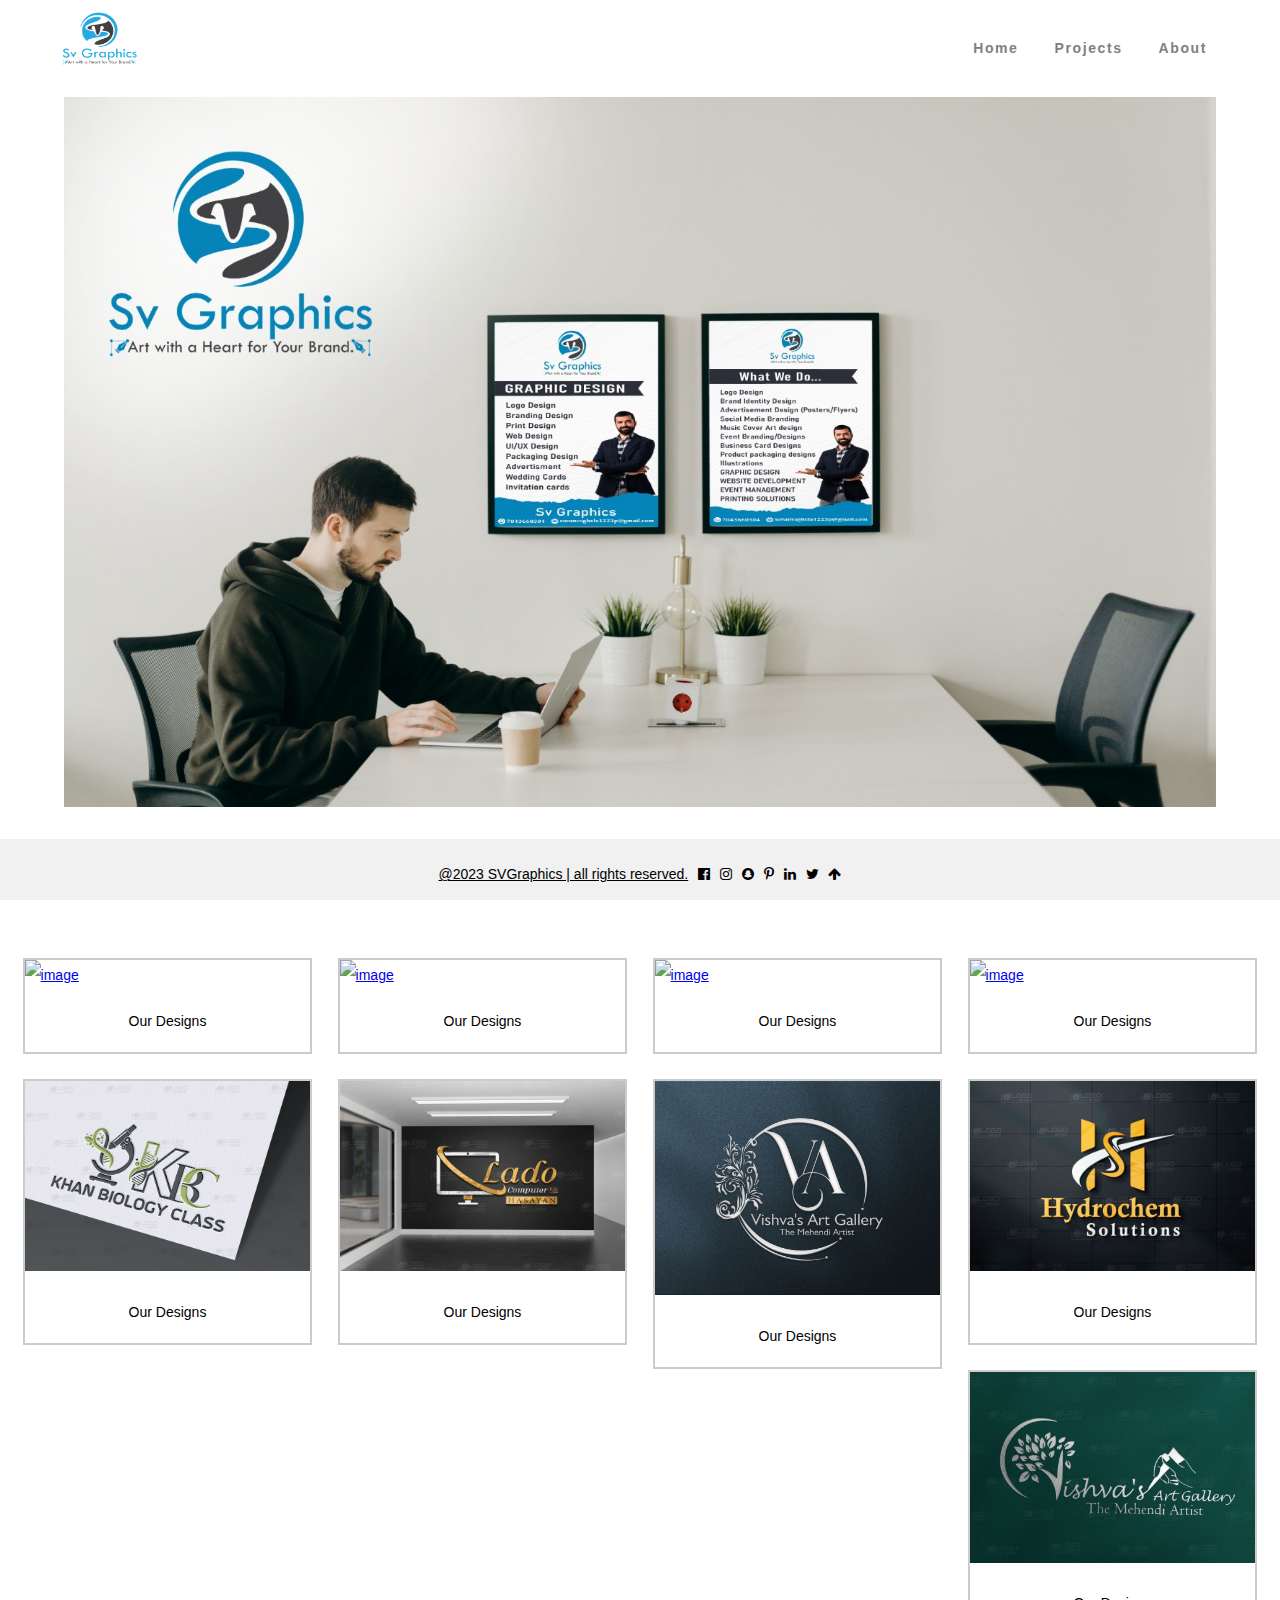
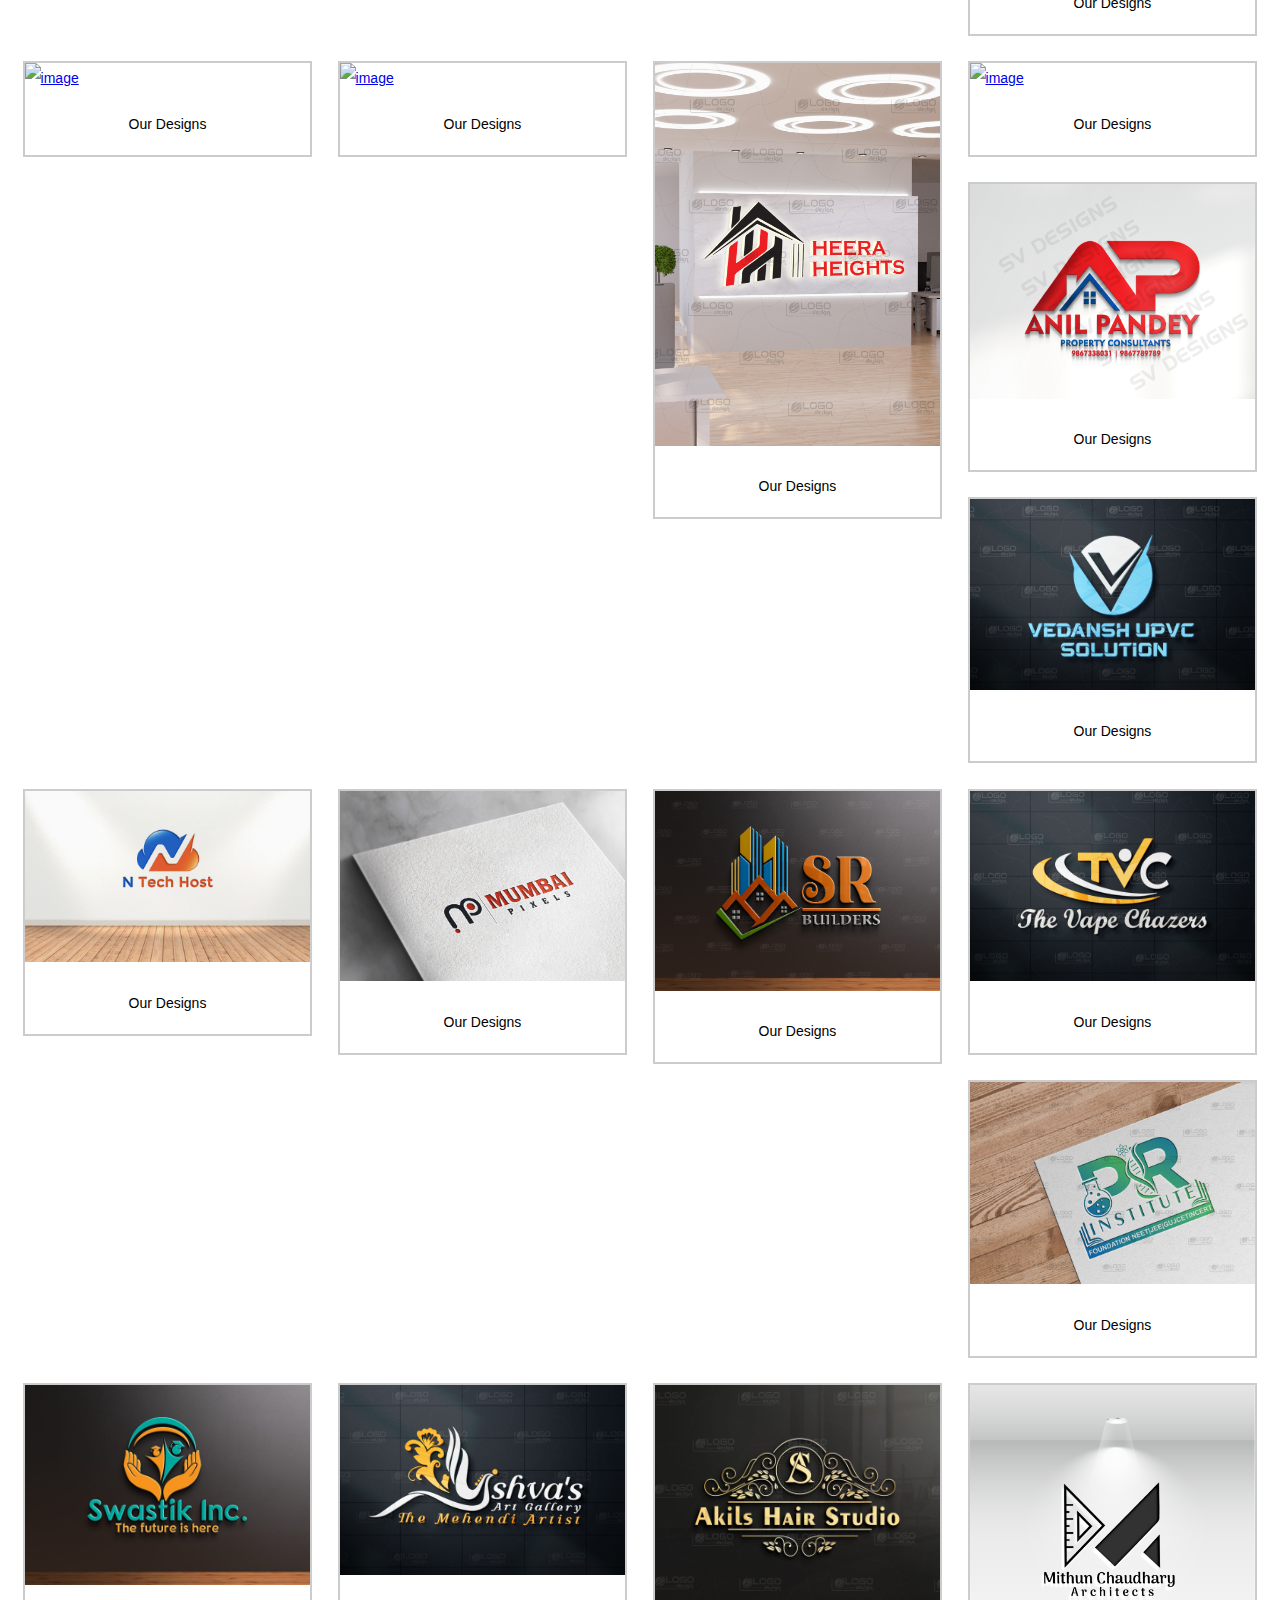
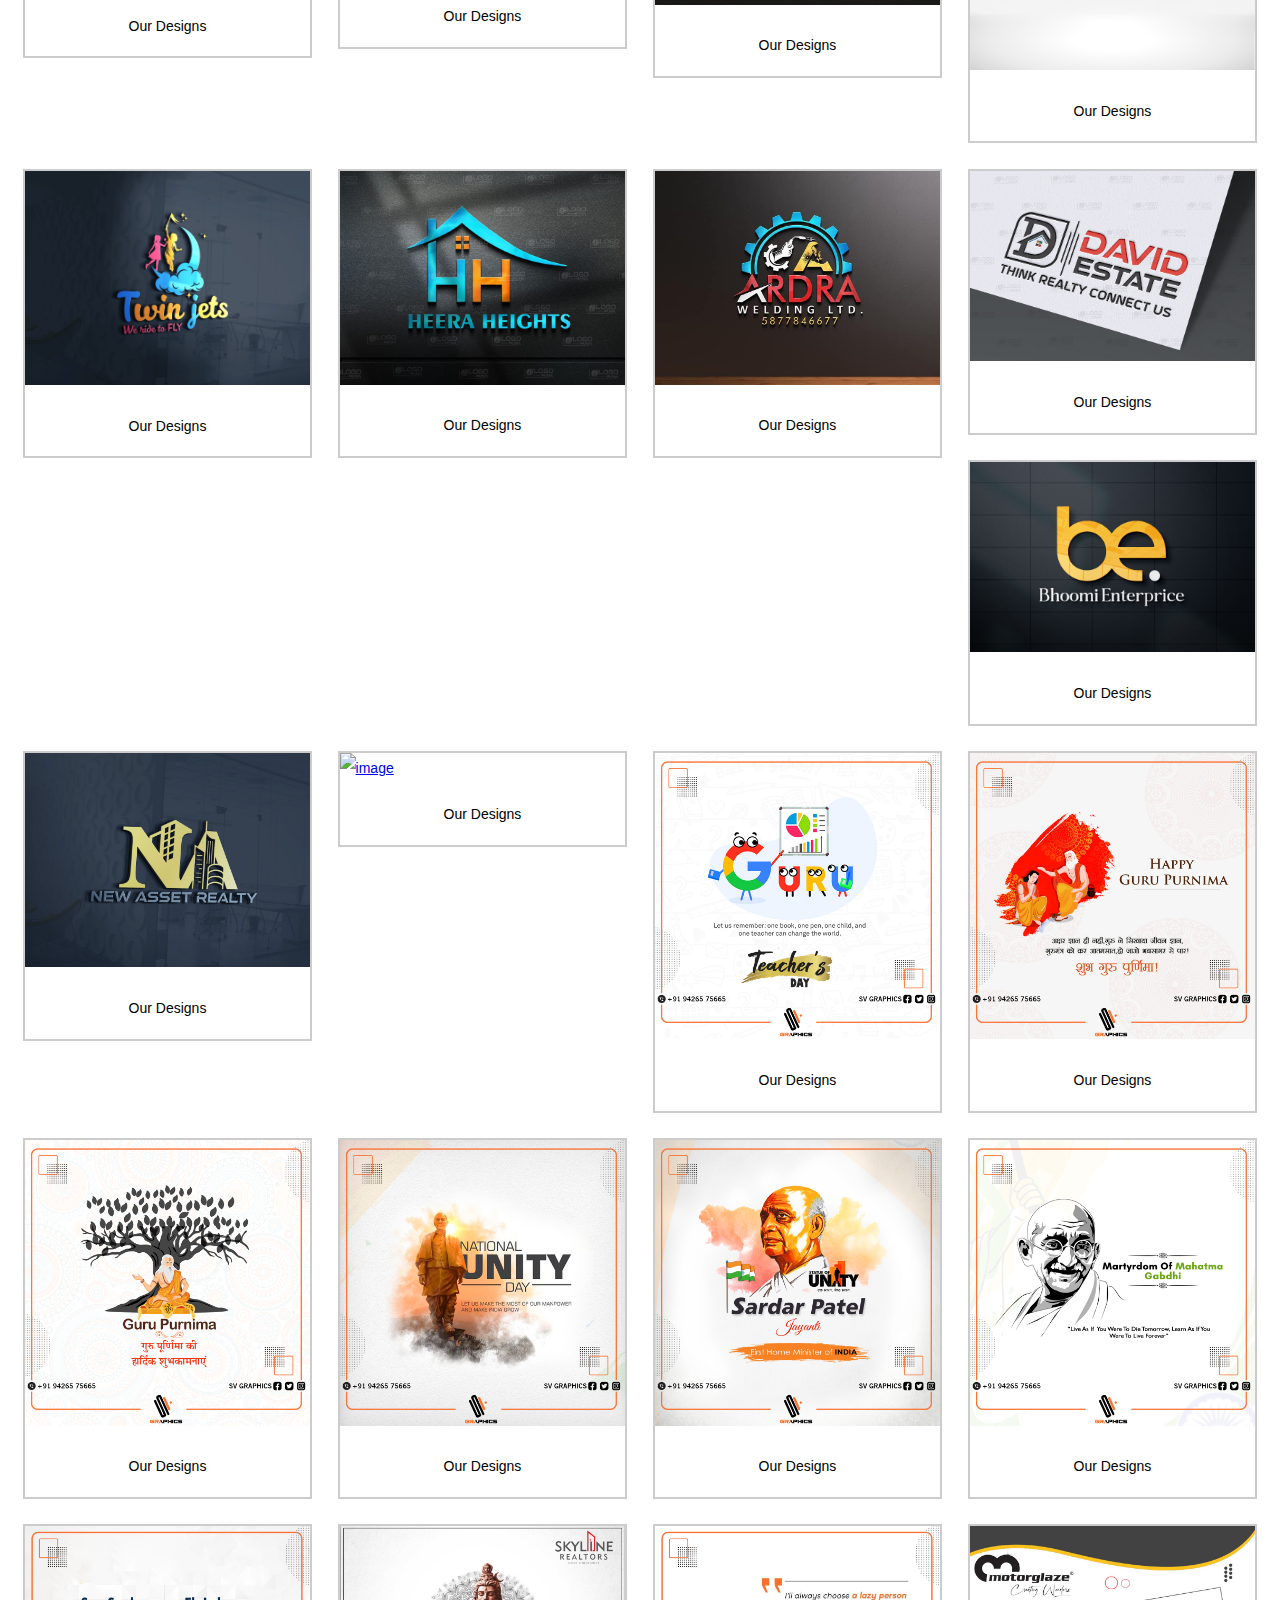
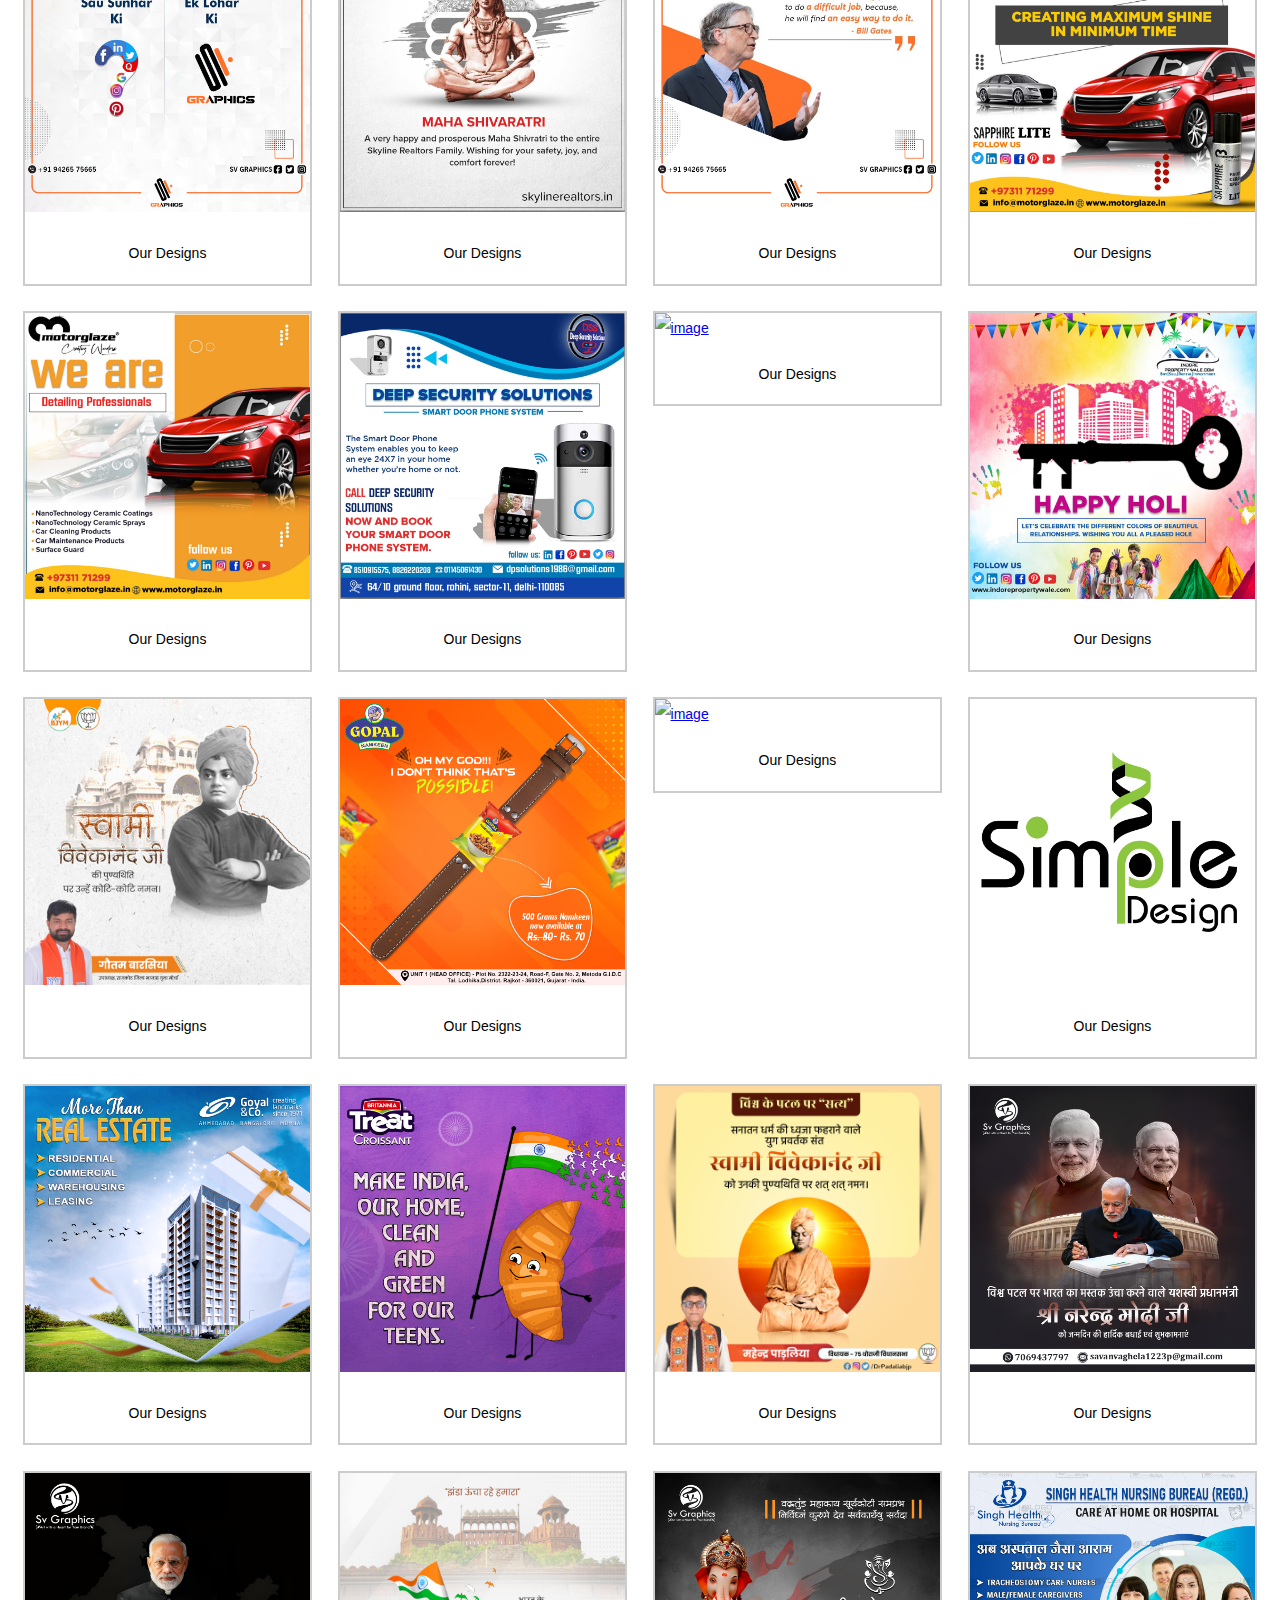
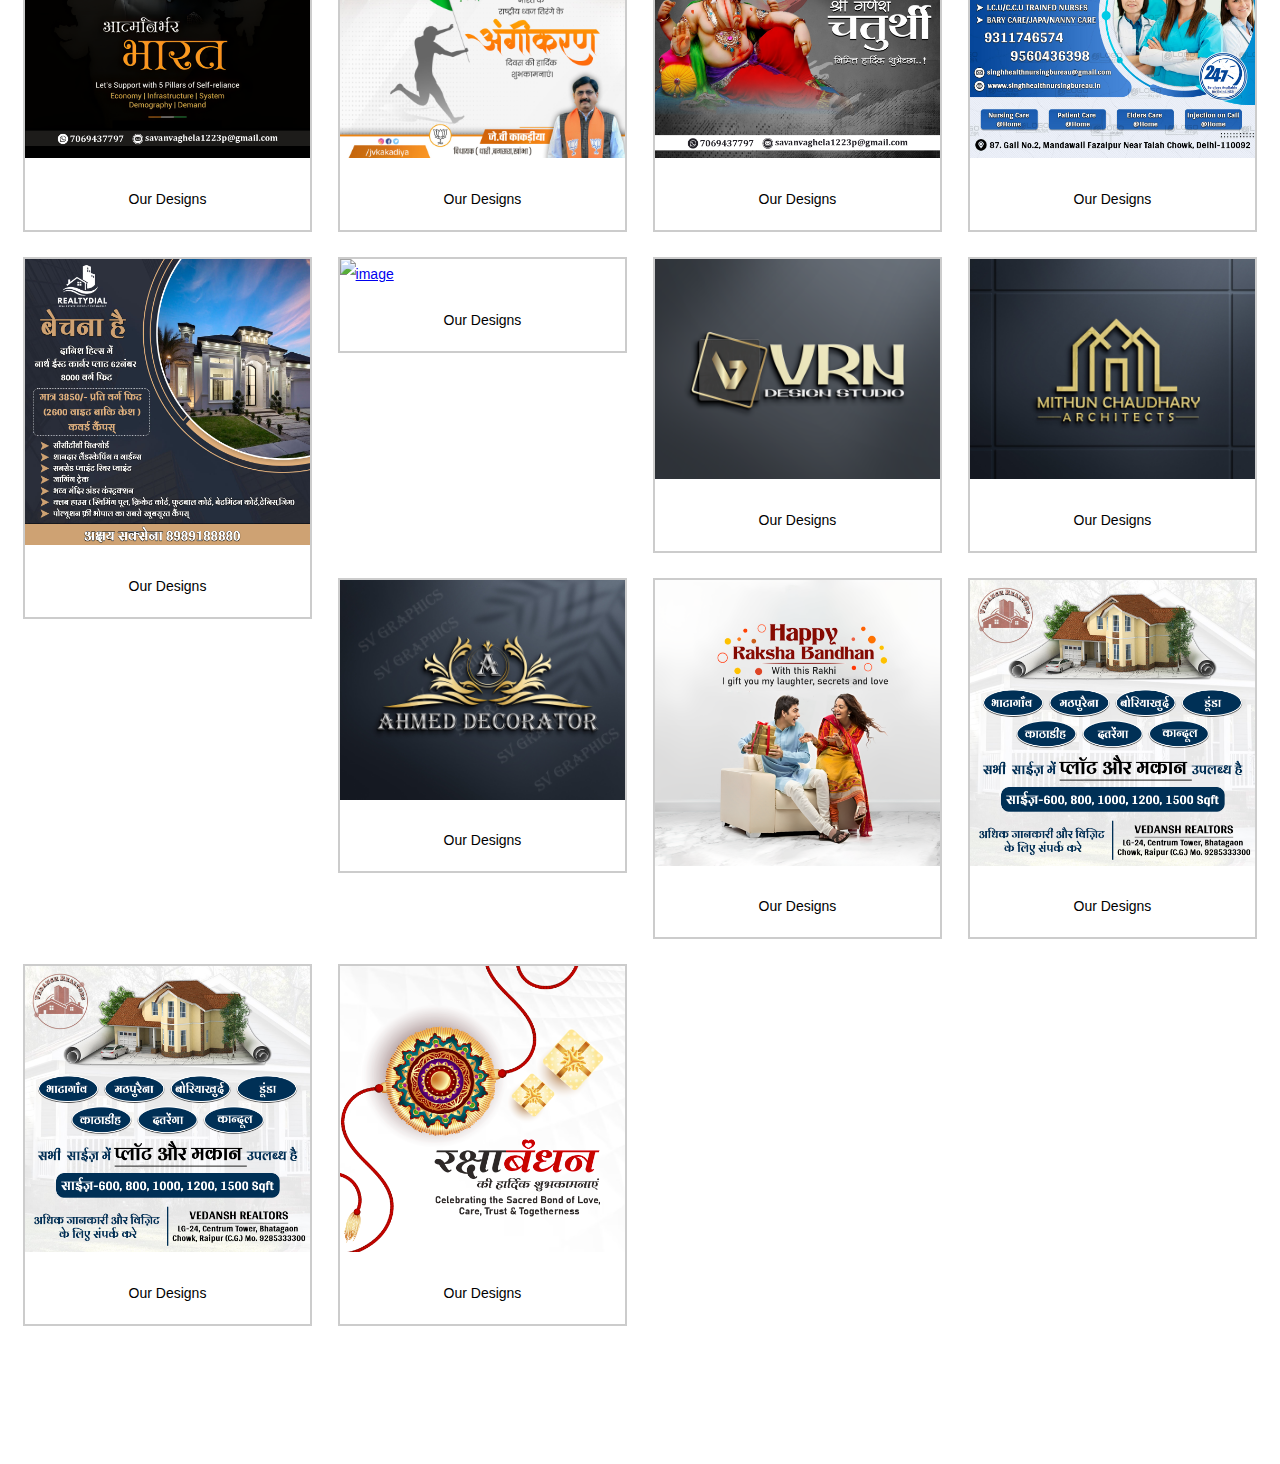
==== commit e4500ba0: "sixth commit" ====
--- a/pages/projects.html
+++ b/pages/projects.html
@@ -25,7 +25,7 @@
                     <a class = "navbar-a" href="pages/projects.html">Projects</a>
                 </li>
                 <li>
-                    <a class = "navbar-a" href="pages/about.html">About</a>
+                    <a class = "navbar-a" href="#">About</a>
                 </li>
             </ul>
         </div>
@@ -33,17 +33,259 @@
     </nav>
     <div class="container">
       <img src="/Images/slider.jpeg" alt="SVGraphics" class="image">
-      <div class="overlay">
+      <!-- <div class="overlay">
           <div class="text"><h2>We create an innovative and impressive brand that pumps up your business like its heart.</h2>
               <button class="button">
                   <span class="button-content" ><a class="container-btn" href="#services">Know More</a></span>
               </button>
       </div>
-      </div>
+      </div> -->
   </div>
     <div class="content" style="margin-top: 10%;">
       <div class="responsive">
         <div class="gallery">
+          <a target="_blank" href="/Images/111.png">
+            <img src="/Images/111.png" alt="image" width="600" height="400">
+          </a>
+          <div class="desc">Our Designs</div>
+        </div>
+      </div>
+      <div class="responsive">
+        <div class="gallery">
+          <a target="_blank" href="/Images/112.png">
+            <img src="/Images/112.png" alt="image" width="600" height="400">
+          </a>
+          <div class="desc">Our Designs</div>
+        </div>
+      </div>
+      <div class="responsive">
+        <div class="gallery">
+          <a target="_blank" href="/Images/113.png">
+            <img src="/Images/113.png" alt="image" width="600" height="400">
+          </a>
+          <div class="desc">Our Designs</div>
+        </div>
+      </div>
+      <div class="responsive">
+        <div class="gallery">
+          <a target="_blank" href="/Images/114.png">
+            <img src="/Images/114.png" alt="image" width="600" height="400">
+          </a>
+          <div class="desc">Our Designs</div>
+        </div>
+      </div>
+      <div class="responsive">
+        <div class="gallery">
+          <a target="_blank" href="/Images/115.png">
+            <img src="/Images/115.png" alt="image" width="600" height="400">
+          </a>
+          <div class="desc">Our Designs</div>
+        </div>
+      </div>
+      <div class="responsive">
+        <div class="gallery">
+          <a target="_blank" href="/Images/116.png">
+            <img src="/Images/116.png" alt="image" width="600" height="400">
+          </a>
+          <div class="desc">Our Designs</div>
+        </div>
+      </div>
+      <div class="responsive">
+        <div class="gallery">
+          <a target="_blank" href="/Images/117.png">
+            <img src="/Images/117.png" alt="image" width="600" height="400">
+          </a>
+          <div class="desc">Our Designs</div>
+        </div>
+      </div>
+      <div class="responsive">
+        <div class="gallery">
+          <a target="_blank" href="/Images/118.png">
+            <img src="/Images/118.png" alt="image" width="600" height="400">
+          </a>
+          <div class="desc">Our Designs</div>
+        </div>
+      </div>
+      <div class="responsive">
+        <div class="gallery">
+          <a target="_blank" href="/Images/119.png">
+            <img src="/Images/119.png" alt="image" width="600" height="400">
+          </a>
+          <div class="desc">Our Designs</div>
+        </div>
+      </div>
+      <div class="responsive">
+        <div class="gallery">
+          <a target="_blank" href="/Images/120.png">
+            <img src="/Images/120.png" alt="image" width="600" height="400">
+          </a>
+          <div class="desc">Our Designs</div>
+        </div>
+      </div>
+      <div class="responsive">
+        <div class="gallery">
+          <a target="_blank" href="/Images/121.png">
+            <img src="/Images/121.png" alt="image" width="600" height="400">
+          </a>
+          <div class="desc">Our Designs</div>
+        </div>
+      </div>
+      <div class="responsive">
+        <div class="gallery">
+          <a target="_blank" href="/Images/122.png">
+            <img src="/Images/122.png" alt="image" width="600" height="400">
+          </a>
+          <div class="desc">Our Designs</div>
+        </div>
+      </div>
+      <div class="responsive">
+        <div class="gallery">
+          <a target="_blank" href="/Images/123.png">
+            <img src="/Images/123.png" alt="image" width="600" height="400">
+          </a>
+          <div class="desc">Our Designs</div>
+        </div>
+      </div>
+      <div class="responsive">
+        <div class="gallery">
+          <a target="_blank" href="/Images/124.png">
+            <img src="/Images/124.png" alt="image" width="600" height="400">
+          </a>
+          <div class="desc">Our Designs</div>
+        </div>
+      </div>
+      <div class="responsive">
+        <div class="gallery">
+          <a target="_blank" href="/Images/125.png">
+            <img src="/Images/125.png" alt="image" width="600" height="400">
+          </a>
+          <div class="desc">Our Designs</div>
+        </div>
+      </div>
+      <div class="responsive">
+        <div class="gallery">
+          <a target="_blank" href="/Images/126.png">
+            <img src="/Images/126.png" alt="image" width="600" height="400">
+          </a>
+          <div class="desc">Our Designs</div>
+        </div>
+      </div>
+      <div class="responsive">
+        <div class="gallery">
+          <a target="_blank" href="/Images/127.png">
+            <img src="/Images/127.png" alt="image" width="600" height="400">
+          </a>
+          <div class="desc">Our Designs</div>
+        </div>
+      </div>
+      <div class="responsive">
+        <div class="gallery">
+          <a target="_blank" href="/Images/128.png">
+            <img src="/Images/128.png" alt="image" width="600" height="400">
+          </a>
+          <div class="desc">Our Designs</div>
+        </div>
+      </div>
+      <div class="responsive">
+        <div class="gallery">
+          <a target="_blank" href="/Images/129.png">
+            <img src="/Images/129.png" alt="image" width="600" height="400">
+          </a>
+          <div class="desc">Our Designs</div>
+        </div>
+      </div>
+      <div class="responsive">
+        <div class="gallery">
+          <a target="_blank" href="/Images/130.png">
+            <img src="/Images/130.png" alt="image" width="600" height="400">
+          </a>
+          <div class="desc">Our Designs</div>
+        </div>
+      </div>
+      <div class="responsive">
+        <div class="gallery">
+          <a target="_blank" href="/Images/131.png">
+            <img src="/Images/131.png" alt="image" width="600" height="400">
+          </a>
+          <div class="desc">Our Designs</div>
+        </div>
+      </div>
+      <div class="responsive">
+        <div class="gallery">
+          <a target="_blank" href="/Images/132.png">
+            <img src="/Images/132.png" alt="image" width="600" height="400">
+          </a>
+          <div class="desc">Our Designs</div>
+        </div>
+      </div>
+      <div class="responsive">
+        <div class="gallery">
+          <a target="_blank" href="/Images/133.png">
+            <img src="/Images/133.png" alt="image" width="600" height="400">
+          </a>
+          <div class="desc">Our Designs</div>
+        </div>
+      </div>
+      <div class="responsive">
+        <div class="gallery">
+          <a target="_blank" href="/Images/134.png">
+            <img src="/Images/134.png" alt="image" width="600" height="400">
+          </a>
+          <div class="desc">Our Designs</div>
+        </div>
+      </div>
+      <div class="responsive">
+        <div class="gallery">
+          <a target="_blank" href="/Images/135.png">
+            <img src="/Images/135.png" alt="image" width="600" height="400">
+          </a>
+          <div class="desc">Our Designs</div>
+        </div>
+      </div>
+      <div class="responsive">
+        <div class="gallery">
+          <a target="_blank" href="/Images/136.png">
+            <img src="/Images/136.png" alt="image" width="600" height="400">
+          </a>
+          <div class="desc">Our Designs</div>
+        </div>
+      </div>
+
+      <div class="responsive">
+        <div class="gallery">
+          <a target="_blank" href="/Images/137.png">
+            <img src="/Images/137.png" alt="image" width="600" height="400">
+          </a>
+          <div class="desc">Our Designs</div>
+        </div>
+      </div>
+      <div class="responsive">
+        <div class="gallery">
+          <a target="_blank" href="/Images/138.png">
+            <img src="/Images/138.png" alt="image" width="600" height="400">
+          </a>
+          <div class="desc">Our Designs</div>
+        </div>
+      </div>
+      <div class="responsive">
+        <div class="gallery">
+          <a target="_blank" href="/Images/139.png">
+            <img src="/Images/139.png" alt="image" width="600" height="400">
+          </a>
+          <div class="desc">Our Designs</div>
+        </div>
+      </div>
+      <div class="responsive">
+        <div class="gallery">
+          <a target="_blank" href="/Images/140.png">
+            <img src="/Images/140.png" alt="image" width="600" height="400">
+          </a>
+          <div class="desc">Our Designs</div>
+        </div>
+      </div>
+
+      <div class="responsive">
+        <div class="gallery">
           <a target="_blank" href="/Images/01.png">
             <img src="/Images/01.png" alt="image" width="600" height="400">
           </a>
@@ -302,38 +544,6 @@
           <div class="desc">Our Designs</div>
         </div>
       </div>
-      <!-- <div class="responsive">
-        <div class="gallery">
-          <a target="_blank" href="/Images/5.png">
-            <img src="/Images/5.png" alt="image" width="600" height="400">
-          </a>
-          <div class="desc">Our Designs</div>
-        </div>
-      </div>
-      <div class="responsive">
-        <div class="gallery">
-          <a target="_blank" href="/Images/6.png">
-            <img src="/Images/6.png" alt="image" width="600" height="400">
-          </a>
-          <div class="desc">Our Designs</div>
-        </div>
-      </div>
-      <div class="responsive">
-        <div class="gallery">
-          <a target="_blank" href="/Images/7.png">
-            <img src="/Images/7.png" alt="image" width="600" height="400">
-          </a>
-          <div class="desc">Our Designs</div>
-        </div>
-      </div>
-      <div class="responsive">
-        <div class="gallery">
-          <a target="_blank" href="/Images/8.png">
-            <img src="/Images/8.png" alt="image" width="600" height="400">
-          </a>
-          <div class="desc">Our Designs</div>
-        </div>
-      </div> -->
       <div class="responsive">
         <div class="gallery">
           <a target="_blank" href="/Images/001.png">
@@ -366,96 +576,7 @@
           <div class="desc">Our Designs</div>
         </div>
       </div>
-      <!-- <div class="responsive">
-        <div class="gallery">
-          <a target="_blank" href="/Images/a.png">
-            <img src="/Images/a.png" alt="image" width="600" height="400">
-          </a>
-          <div class="desc">Our Designs</div>
-        </div>
-      </div>
-      <div class="responsive">
-        <div class="gallery">
-          <a target="_blank" href="/Images/b.png">
-            <img src="/Images/b.png" alt="image" width="600" height="400">
-          </a>
-          <div class="desc">Our Designs</div>
-        </div>
-      </div>
-      <div class="responsive">
-        <div class="gallery">
-          <a target="_blank" href="/Images/c.png">
-            <img src="/Images/c.png" alt="image" width="600" height="400">
-          </a>
-          <div class="desc">Our Designs</div>
-        </div>
-      </div>
-      <div class="responsive">
-        <div class="gallery">
-          <a target="_blank" href="/Images/d.png">
-            <img src="/Images/d.png" alt="image" width="600" height="400">
-          </a>
-          <div class="desc">Our Designs</div>
-        </div>
-      </div>
-      <div class="responsive">
-        <div class="gallery">
-          <a target="_blank" href="/Images/A.png">
-            <img src="/Images/A.png" alt="image" width="600" height="400">
-          </a>
-          <div class="desc">Our Designs</div>
-        </div>
-      </div>
-      <div class="responsive">
-        <div class="gallery">
-          <a target="_blank" href="/Images/B.png">
-            <img src="/Images/B.png" alt="image" width="600" height="400">
-          </a>
-          <div class="desc">Our Designs</div>
-        </div>
-      </div>
-      <div class="responsive">
-        <div class="gallery">
-          <a target="_blank" href="/Images/C.png">
-            <img src="/Images/C.png" alt="image" width="600" height="400">
-          </a>
-          <div class="desc">Our Designs</div>
-        </div>
-      </div>
-      <div class="responsive">
-        <div class="gallery">
-          <a target="_blank" href="/Images/D.png">
-            <img src="/Images/D.png" alt="image" width="600" height="400">
-          </a>
-          <div class="desc">Our Designs</div>
-        </div>
-      </div>
-      <div class="responsive">
-        <div class="gallery">
-          <a target="_blank" href="/Images/1a.png">
-            <img src="/Images/8.png" alt="image" width="600" height="400">
-          </a>
-          <div class="desc">Our Designs</div>
-        </div>
-      </div>
-      <div class="responsive">
-        <div class="gallery">
-          <a target="_blank" href="/Images/1b.png">
-            <img src="/Images/8.png" alt="image" width="600" height="400">
-          </a>
-          <div class="desc">Our Designs</div>
-        </div>
-      </div>
-      <div class="responsive">
-        <div class="gallery">
-          <a target="_blank" href="/Images/1c.png">
-            <img src="/Images/8.png" alt="image" width="600" height="400">
-          </a>
-          <div class="desc">Our Designs</div>
-        </div>
-      </div> -->
     </div>
-
         <footer class="footer"> 
             <div class="social-media" align = "center" style="margin-top: 20px;">   
                 <a href="" >@2023 SVGraphics | all rights reserved.</a>
--- a/styles/index.css
+++ b/styles/index.css
@@ -26,6 +26,7 @@
 }
 
 .fa-bars {
+  padding-top: 8%;
   font-size: 1.5rem;
   color: #000000;
   cursor: pointer;
@@ -67,7 +68,7 @@
 }
 
 .logo{
-  width: 15%;
+  width: 25%;
 }
 @media (min-width: 800px) {
   .nav-main {
@@ -417,6 +418,13 @@
   float: left;
   width: 23%;
 }
+b{
+  font-size: x-large;
+}
+
+.apd{
+  font-size: x-large;
+}
 
 @media only screen and (max-width: 900px) {
   .responsive {
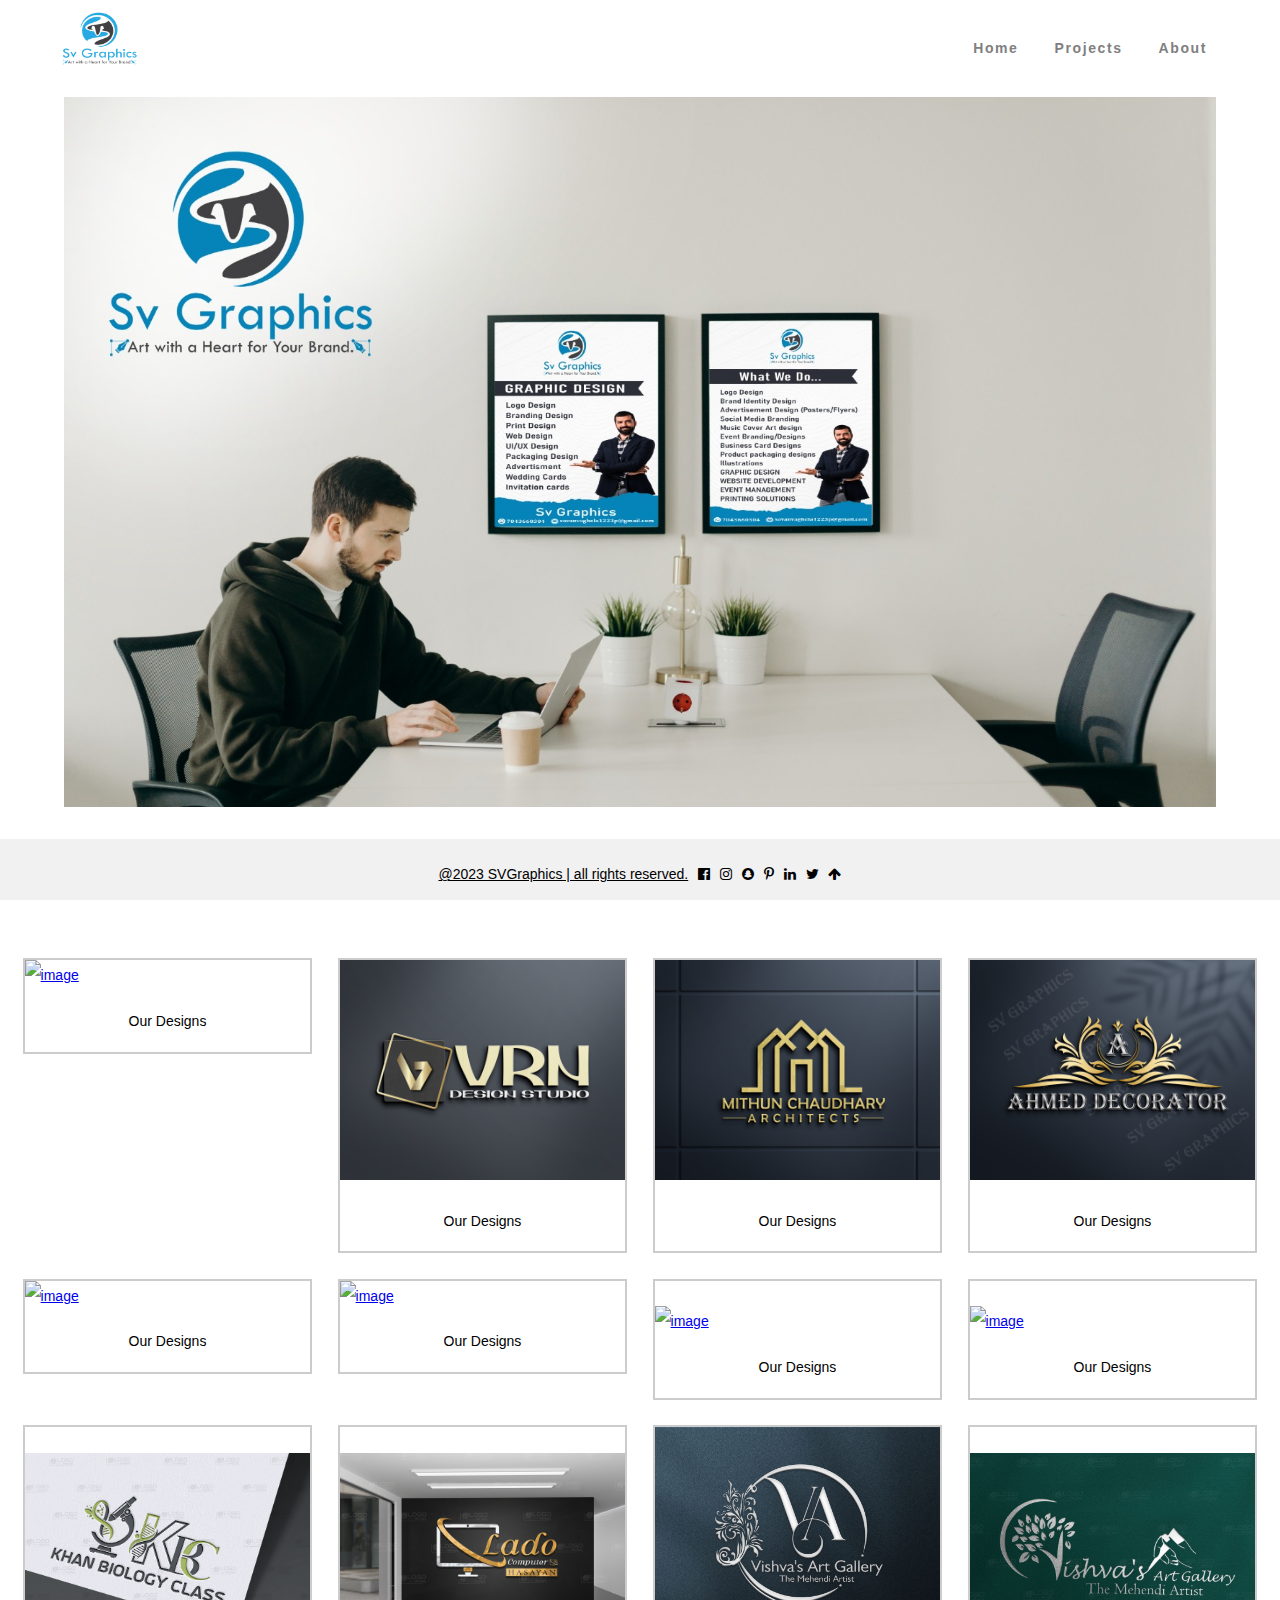
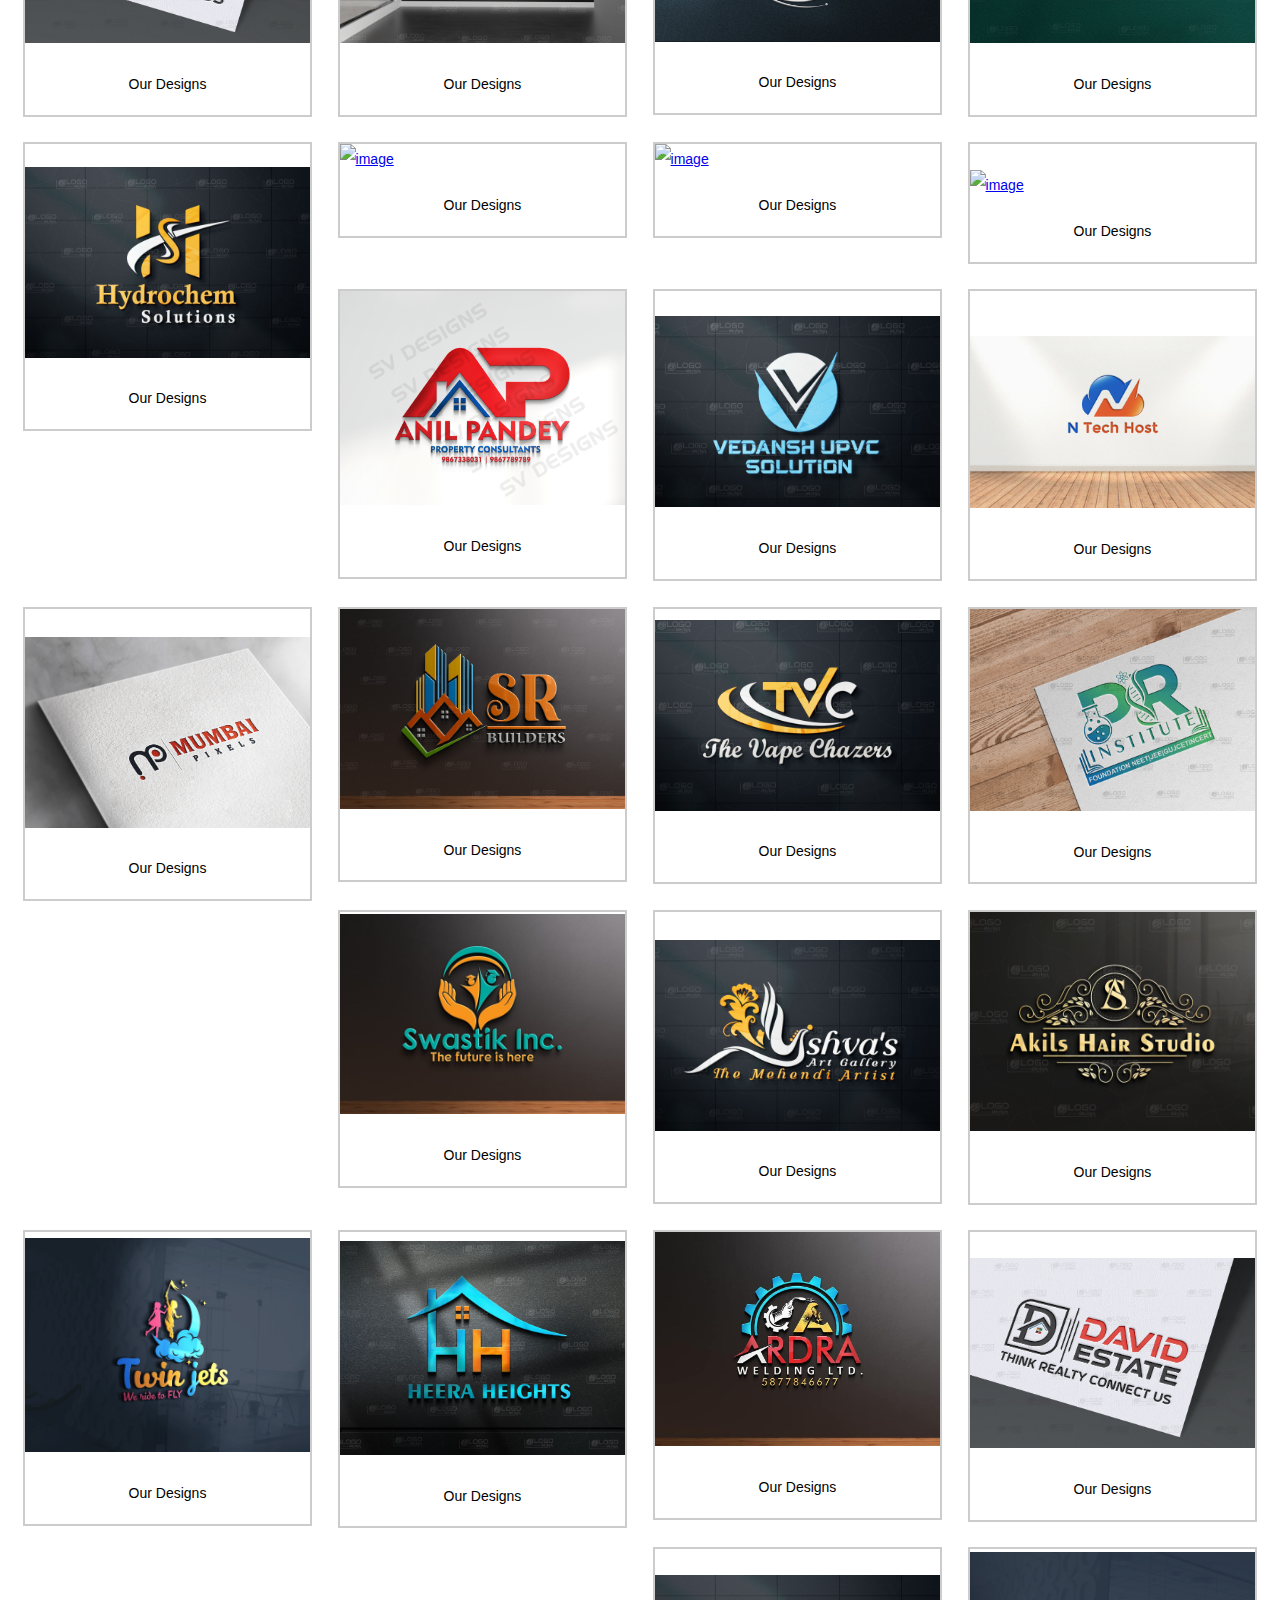
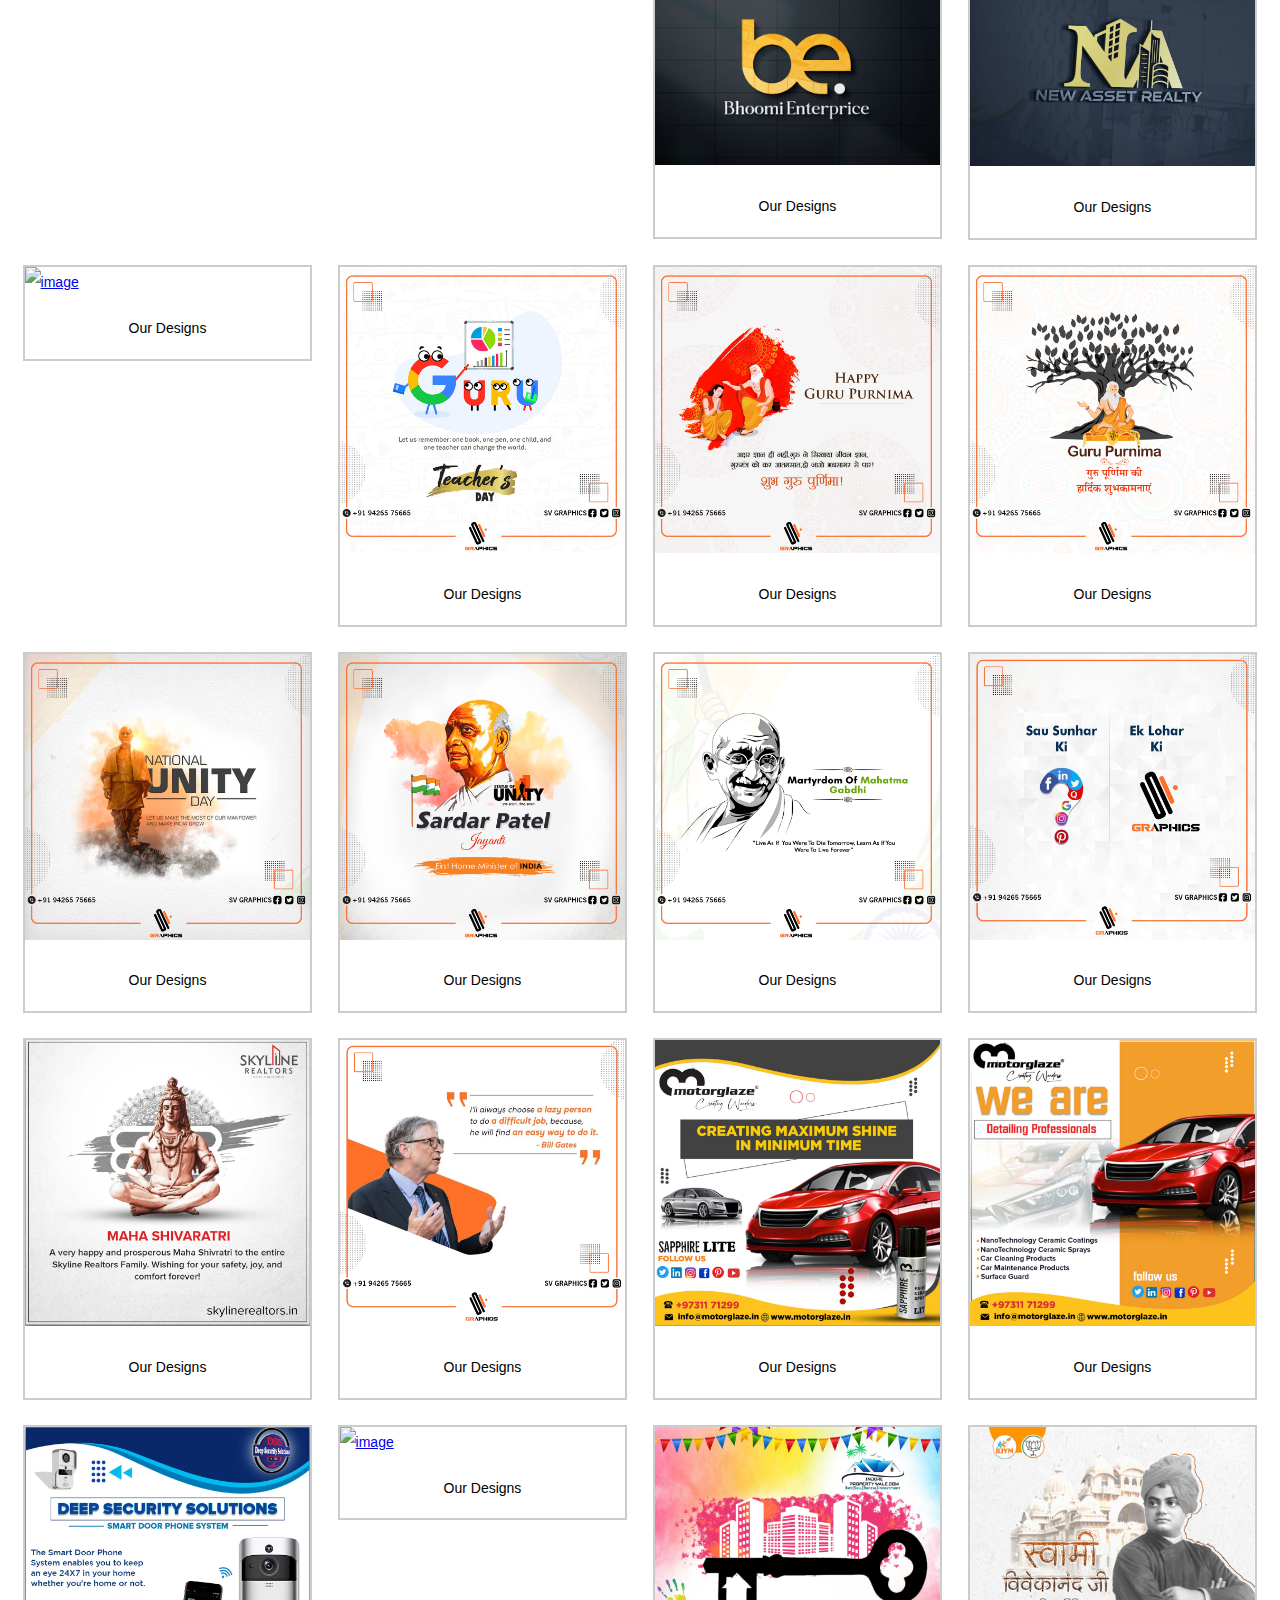
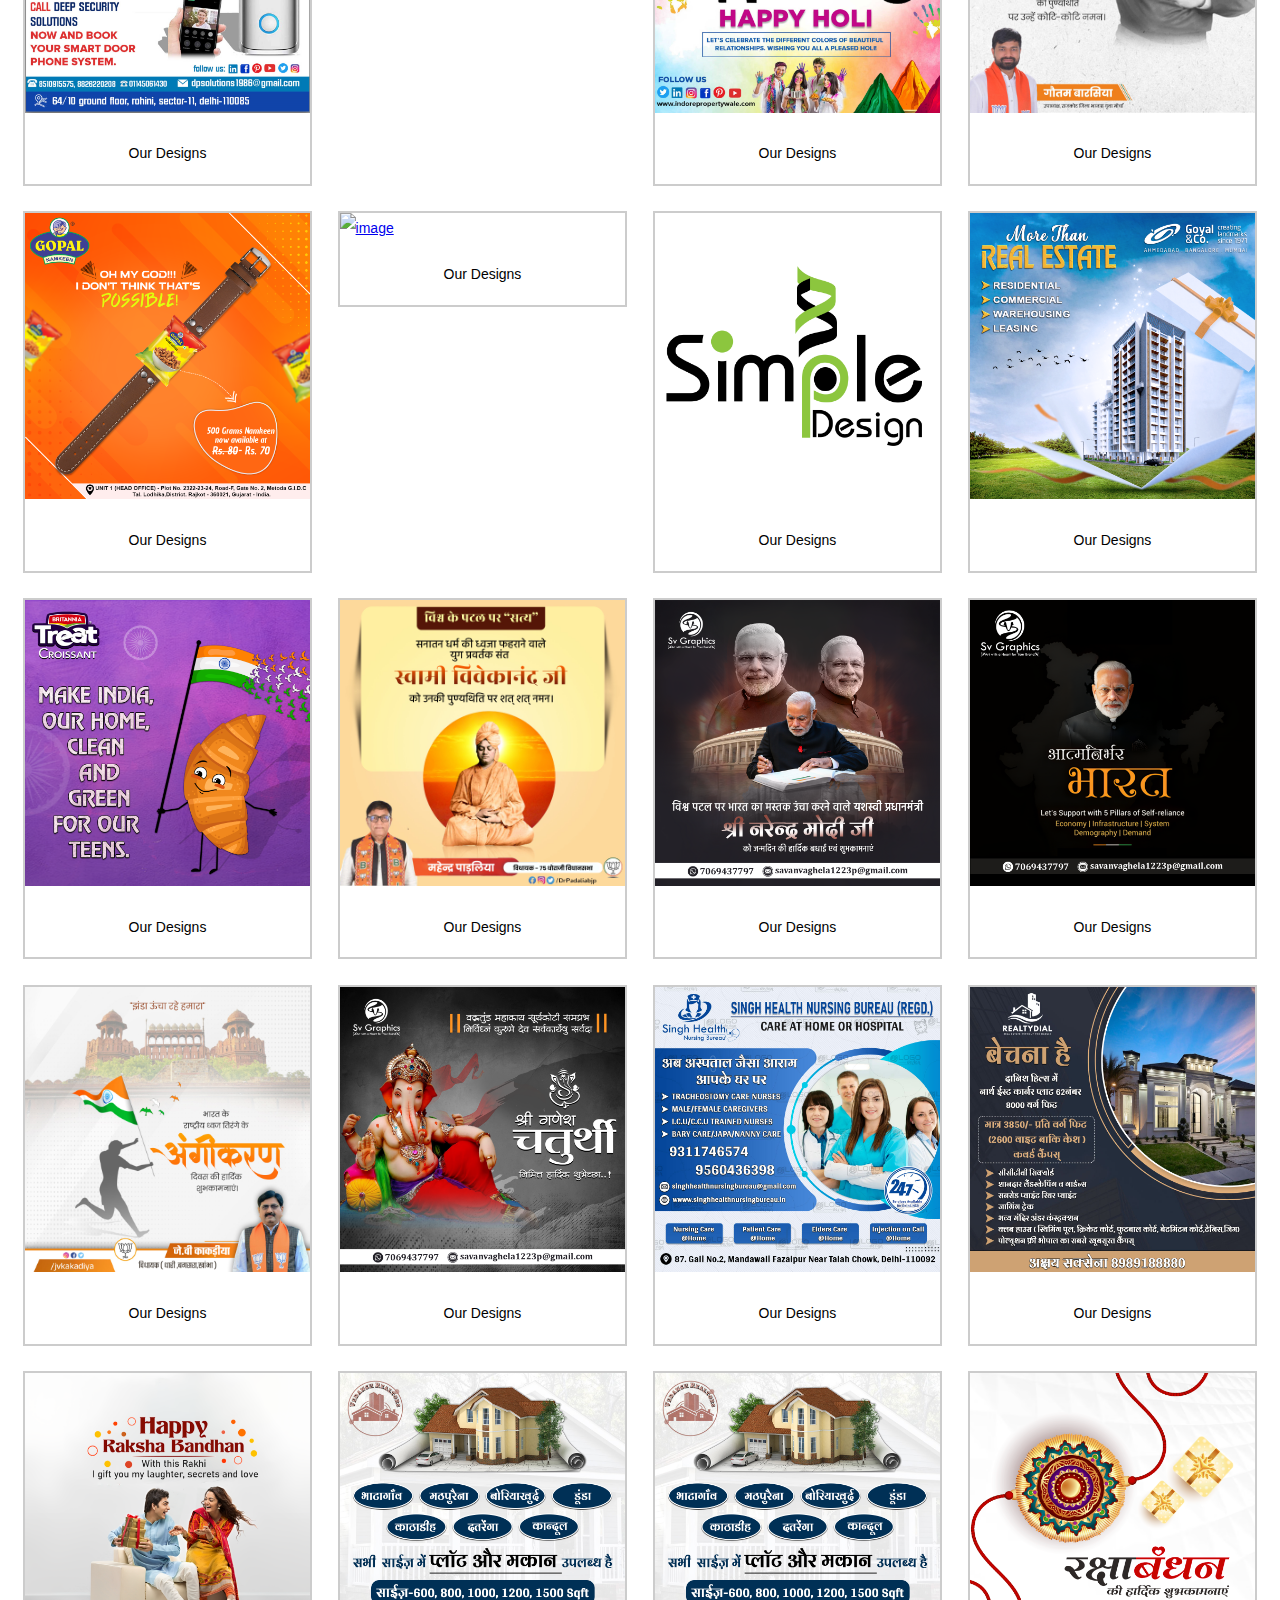
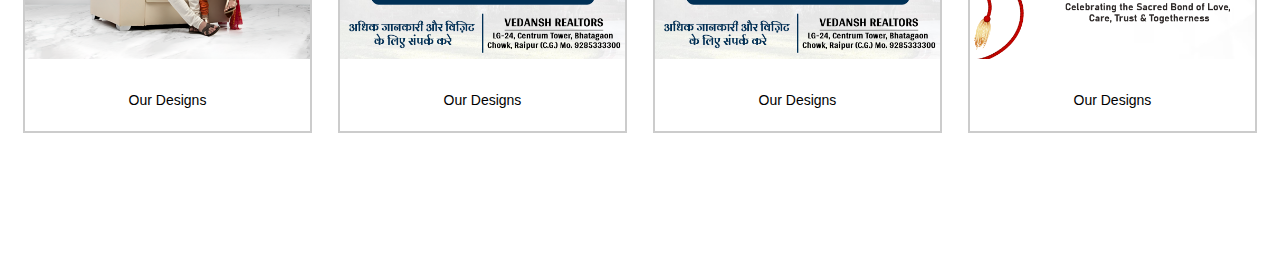
==== commit ad496776: "sixth commit" ====
--- a/pages/projects.html
+++ b/pages/projects.html
@@ -44,6 +44,38 @@
     <div class="content" style="margin-top: 10%;">
       <div class="responsive">
         <div class="gallery">
+          <a target="_blank" href="/Images/1.png">
+            <img src="/Images/1.png" alt="image" width="600" height="400">
+          </a>
+          <div class="desc">Our Designs</div>
+        </div>
+      </div>
+      <div class="responsive">
+        <div class="gallery">
+          <a target="_blank" href="/Images/2.png">
+            <img src="/Images/2.png" alt="image" width="600" height="400">
+          </a>
+          <div class="desc">Our Designs</div>
+        </div>
+      </div>
+      <div class="responsive">
+        <div class="gallery">
+          <a target="_blank" href="/Images/3.png">
+            <img src="/Images/3.png" alt="image" width="600" height="400">
+          </a>
+          <div class="desc">Our Designs</div>
+        </div>
+      </div>
+      <div class="responsive">
+        <div class="gallery">
+          <a target="_blank" href="/Images/4.png">
+            <img src="/Images/4.png" alt="image" width="600" height="400">
+          </a>
+          <div class="desc">Our Designs</div>
+        </div>
+      </div>
+      <div class="responsive">
+        <div class="gallery">
           <a target="_blank" href="/Images/111.png">
             <img src="/Images/111.png" alt="image" width="600" height="400">
           </a>
@@ -61,7 +93,7 @@
       <div class="responsive">
         <div class="gallery">
           <a target="_blank" href="/Images/113.png">
-            <img src="/Images/113.png" alt="image" width="600" height="400">
+            <img src="/Images/113.png" alt="image" width="600" height="400" style="margin-top: 9%;">
           </a>
           <div class="desc">Our Designs</div>
         </div>
@@ -69,7 +101,7 @@
       <div class="responsive">
         <div class="gallery">
           <a target="_blank" href="/Images/114.png">
-            <img src="/Images/114.png" alt="image" width="600" height="400">
+            <img src="/Images/114.png" alt="image" width="600" height="400" style="margin-top: 9%;">
           </a>
           <div class="desc">Our Designs</div>
         </div>
@@ -77,7 +109,7 @@
       <div class="responsive">
         <div class="gallery">
           <a target="_blank" href="/Images/115.png">
-            <img src="/Images/115.png" alt="image" width="600" height="400">
+            <img src="/Images/115.png" alt="image" width="600" height="400" style="margin-top: 9%;">
           </a>
           <div class="desc">Our Designs</div>
         </div>
@@ -85,7 +117,7 @@
       <div class="responsive">
         <div class="gallery">
           <a target="_blank" href="/Images/116.png">
-            <img src="/Images/116.png" alt="image" width="600" height="400">
+            <img src="/Images/116.png" alt="image" width="600" height="400" style="margin-top: 9%;">
           </a>
           <div class="desc">Our Designs</div>
         </div>
@@ -100,20 +132,21 @@
       </div>
       <div class="responsive">
         <div class="gallery">
+          <a target="_blank" href="/Images/119.png">
+            <img src="/Images/119.png" alt="image" width="600" height="400" style="margin-top: 9%;">
+          </a>
+          <div class="desc">Our Designs</div>
+        </div>
+      </div>
+      <div class="responsive">
+        <div class="gallery">
           <a target="_blank" href="/Images/118.png">
-            <img src="/Images/118.png" alt="image" width="600" height="400">
-          </a>
-          <div class="desc">Our Designs</div>
-        </div>
-      </div>
-      <div class="responsive">
-        <div class="gallery">
-          <a target="_blank" href="/Images/119.png">
-            <img src="/Images/119.png" alt="image" width="600" height="400">
-          </a>
-          <div class="desc">Our Designs</div>
-        </div>
-      </div>
+            <img src="/Images/118.png" alt="image" width="600" height="400" style="margin-top: 8%;">
+          </a>
+          <div class="desc">Our Designs</div>
+        </div>
+      </div>
+      
       <div class="responsive">
         <div class="gallery">
           <a target="_blank" href="/Images/120.png">
@@ -122,6 +155,14 @@
           <div class="desc">Our Designs</div>
         </div>
       </div>
+      <!-- <div class="responsive">
+        <div class="gallery">
+          <a target="_blank" href="/Images/122.png">
+            <img src="/Images/122.png" alt="image" width="600" height="400">
+          </a>
+          <div class="desc">Our Designs</div>
+        </div>
+      </div> -->
       <div class="responsive">
         <div class="gallery">
           <a target="_blank" href="/Images/121.png">
@@ -132,16 +173,8 @@
       </div>
       <div class="responsive">
         <div class="gallery">
-          <a target="_blank" href="/Images/122.png">
-            <img src="/Images/122.png" alt="image" width="600" height="400">
-          </a>
-          <div class="desc">Our Designs</div>
-        </div>
-      </div>
-      <div class="responsive">
-        <div class="gallery">
           <a target="_blank" href="/Images/123.png">
-            <img src="/Images/123.png" alt="image" width="600" height="400">
+            <img src="/Images/123.png" alt="image" width="600" height="400" style="margin-top: 9%;">
           </a>
           <div class="desc">Our Designs</div>
         </div>
@@ -157,7 +190,7 @@
       <div class="responsive">
         <div class="gallery">
           <a target="_blank" href="/Images/125.png">
-            <img src="/Images/125.png" alt="image" width="600" height="400">
+            <img src="/Images/125.png" alt="image" width="600" height="400" style="margin-top: 9%;">
           </a>
           <div class="desc">Our Designs</div>
         </div>
@@ -165,7 +198,7 @@
       <div class="responsive">
         <div class="gallery">
           <a target="_blank" href="/Images/126.png">
-            <img src="/Images/126.png" alt="image" width="600" height="400">
+            <img src="/Images/126.png" alt="image" width="600" height="400" style="margin-top: 16%;">
           </a>
           <div class="desc">Our Designs</div>
         </div>
@@ -173,7 +206,7 @@
       <div class="responsive">
         <div class="gallery">
           <a target="_blank" href="/Images/127.png">
-            <img src="/Images/127.png" alt="image" width="600" height="400">
+            <img src="/Images/127.png" alt="image" width="600" height="400" style="margin-top: 10%;">
           </a>
           <div class="desc">Our Designs</div>
         </div>
@@ -189,7 +222,7 @@
       <div class="responsive">
         <div class="gallery">
           <a target="_blank" href="/Images/129.png">
-            <img src="/Images/129.png" alt="image" width="600" height="400">
+            <img src="/Images/129.png" alt="image" width="600" height="400" style="margin-top: 4%;">
           </a>
           <div class="desc">Our Designs</div>
         </div>
@@ -205,7 +238,7 @@
       <div class="responsive">
         <div class="gallery">
           <a target="_blank" href="/Images/131.png">
-            <img src="/Images/131.png" alt="image" width="600" height="400">
+            <img src="/Images/131.png" alt="image" width="600" height="400" style="margin-top: 1%;">
           </a>
           <div class="desc">Our Designs</div>
         </div>
@@ -213,7 +246,7 @@
       <div class="responsive">
         <div class="gallery">
           <a target="_blank" href="/Images/132.png">
-            <img src="/Images/132.png" alt="image" width="600" height="400">
+            <img src="/Images/132.png" alt="image" width="600" height="400" style="margin-top: 10%;">
           </a>
           <div class="desc">Our Designs</div>
         </div>
@@ -226,18 +259,18 @@
           <div class="desc">Our Designs</div>
         </div>
       </div>
-      <div class="responsive">
+      <!-- <div class="responsive">
         <div class="gallery">
           <a target="_blank" href="/Images/134.png">
             <img src="/Images/134.png" alt="image" width="600" height="400">
           </a>
           <div class="desc">Our Designs</div>
         </div>
-      </div>
+      </div> -->
       <div class="responsive">
         <div class="gallery">
           <a target="_blank" href="/Images/135.png">
-            <img src="/Images/135.png" alt="image" width="600" height="400">
+            <img src="/Images/135.png" alt="image" width="600" height="400" style="margin-top: 2%;">
           </a>
           <div class="desc">Our Designs</div>
         </div>
@@ -245,7 +278,7 @@
       <div class="responsive">
         <div class="gallery">
           <a target="_blank" href="/Images/136.png">
-            <img src="/Images/136.png" alt="image" width="600" height="400">
+            <img src="/Images/136.png" alt="image" width="600" height="400" style="margin-top: 3%;">
           </a>
           <div class="desc">Our Designs</div>
         </div>
@@ -262,7 +295,7 @@
       <div class="responsive">
         <div class="gallery">
           <a target="_blank" href="/Images/138.png">
-            <img src="/Images/138.png" alt="image" width="600" height="400">
+            <img src="/Images/138.png" alt="image" width="600" height="400"style="margin-top: 9%;">
           </a>
           <div class="desc">Our Designs</div>
         </div>
@@ -270,7 +303,7 @@
       <div class="responsive">
         <div class="gallery">
           <a target="_blank" href="/Images/139.png">
-            <img src="/Images/139.png" alt="image" width="600" height="400">
+            <img src="/Images/139.png" alt="image" width="600" height="400" style="margin-top: 9%;">
           </a>
           <div class="desc">Our Designs</div>
         </div>
@@ -278,7 +311,7 @@
       <div class="responsive">
         <div class="gallery">
           <a target="_blank" href="/Images/140.png">
-            <img src="/Images/140.png" alt="image" width="600" height="400">
+            <img src="/Images/140.png" alt="image" width="600" height="400" style="margin-top: 1%;">
           </a>
           <div class="desc">Our Designs</div>
         </div>
@@ -510,40 +543,7 @@
           <div class="desc">Our Designs</div>
         </div>
       </div>
-      <div class="responsive">
-        <div class="gallery">
-          <a target="_blank" href="/Images/1.png">
-            <img src="/Images/1.png" alt="image" width="600" height="400">
-          </a>
-          <div class="desc">Our Designs</div>
-        </div>
-      </div>
-
-      <div class="responsive">
-        <div class="gallery">
-          <a target="_blank" href="/Images/2.png">
-            <img src="/Images/2.png" alt="image" width="600" height="400">
-          </a>
-          <div class="desc">Our Designs</div>
-        </div>
-      </div>
-      <div class="responsive">
-        <div class="gallery">
-          <a target="_blank" href="/Images/3.png">
-            <img src="/Images/3.png" alt="image" width="600" height="400">
-          </a>
-          <div class="desc">Our Designs</div>
-        </div>
-      </div>
-
-      <div class="responsive">
-        <div class="gallery">
-          <a target="_blank" href="/Images/4.png">
-            <img src="/Images/4.png" alt="image" width="600" height="400">
-          </a>
-          <div class="desc">Our Designs</div>
-        </div>
-      </div>
+
       <div class="responsive">
         <div class="gallery">
           <a target="_blank" href="/Images/001.png">
--- a/styles/index.css
+++ b/styles/index.css
@@ -393,6 +393,7 @@
   display: none;
   background-color: white;
   overflow: hidden;
+  height: 100%;
 }
 
 div.gallery {
@@ -417,7 +418,9 @@
   padding: 1%;
   float: left;
   width: 23%;
-}
+  height: 100%;
+}
+
 b{
   font-size: x-large;
 }
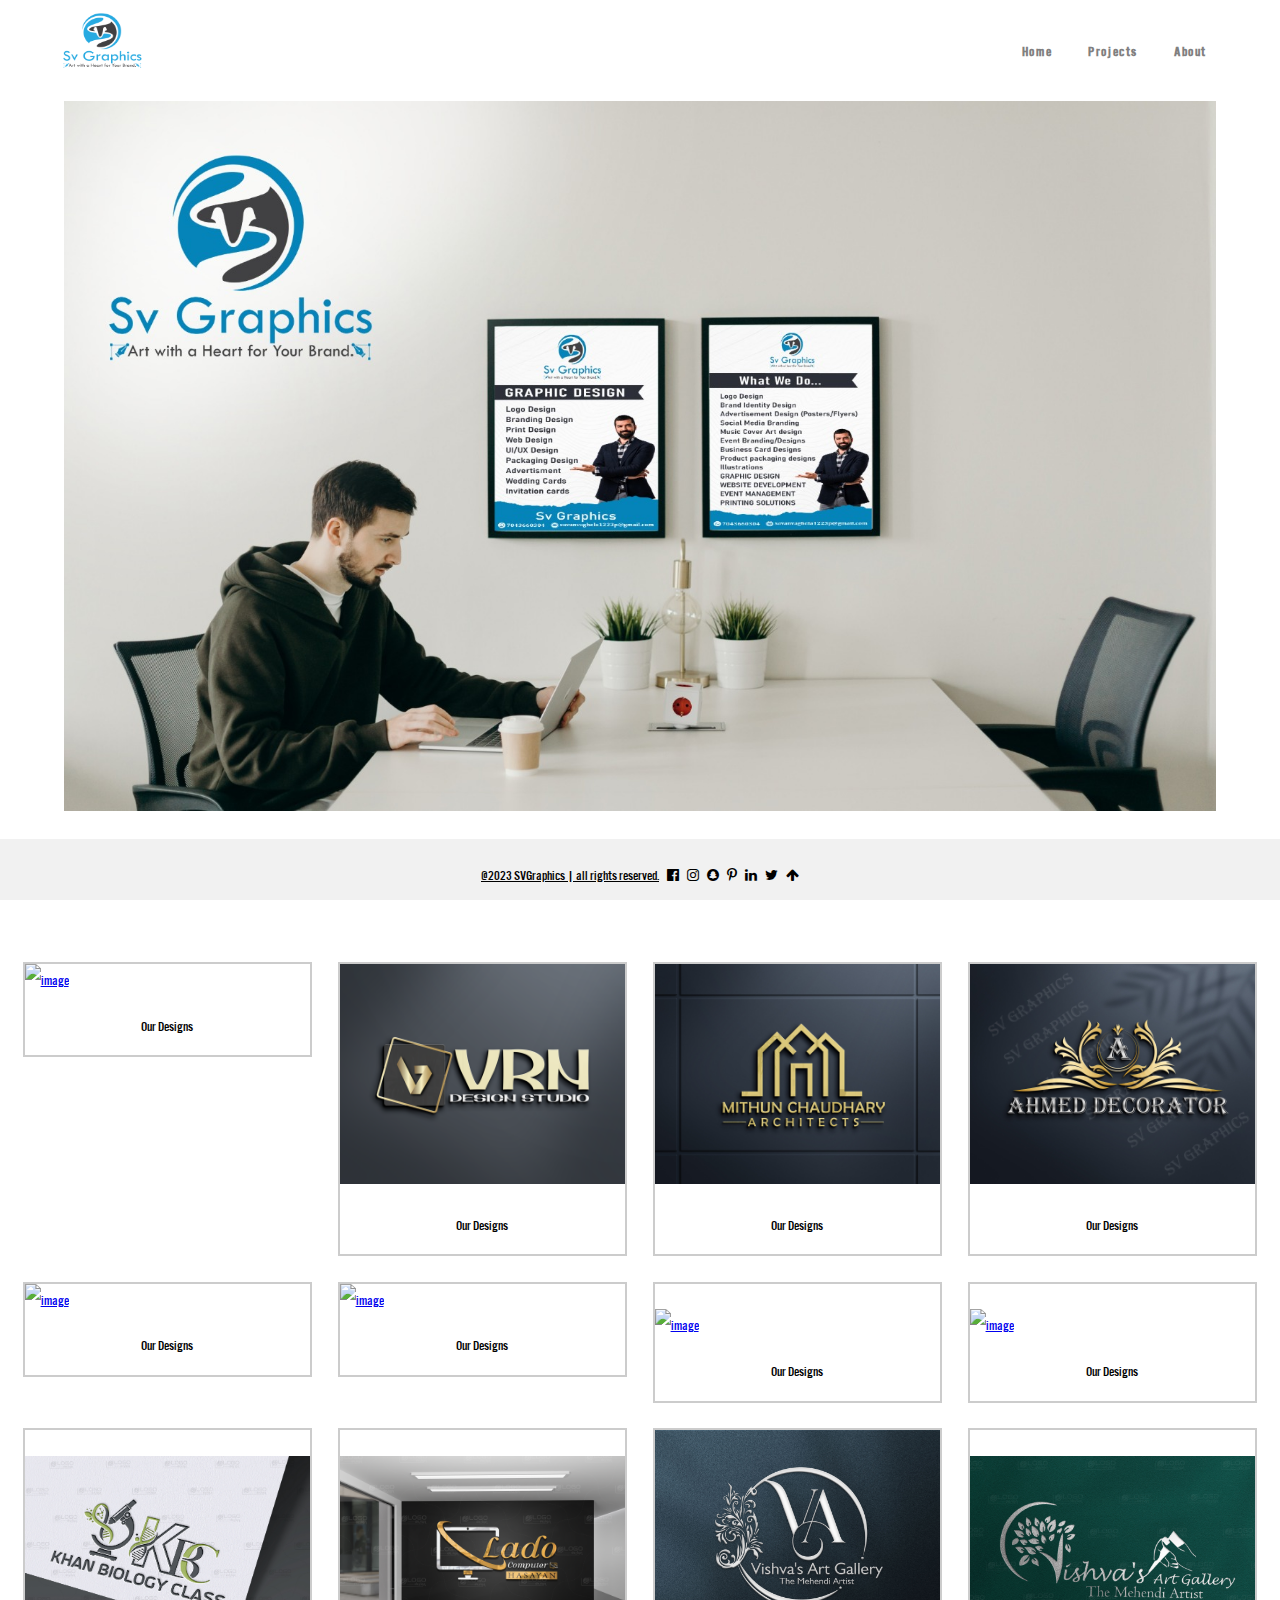
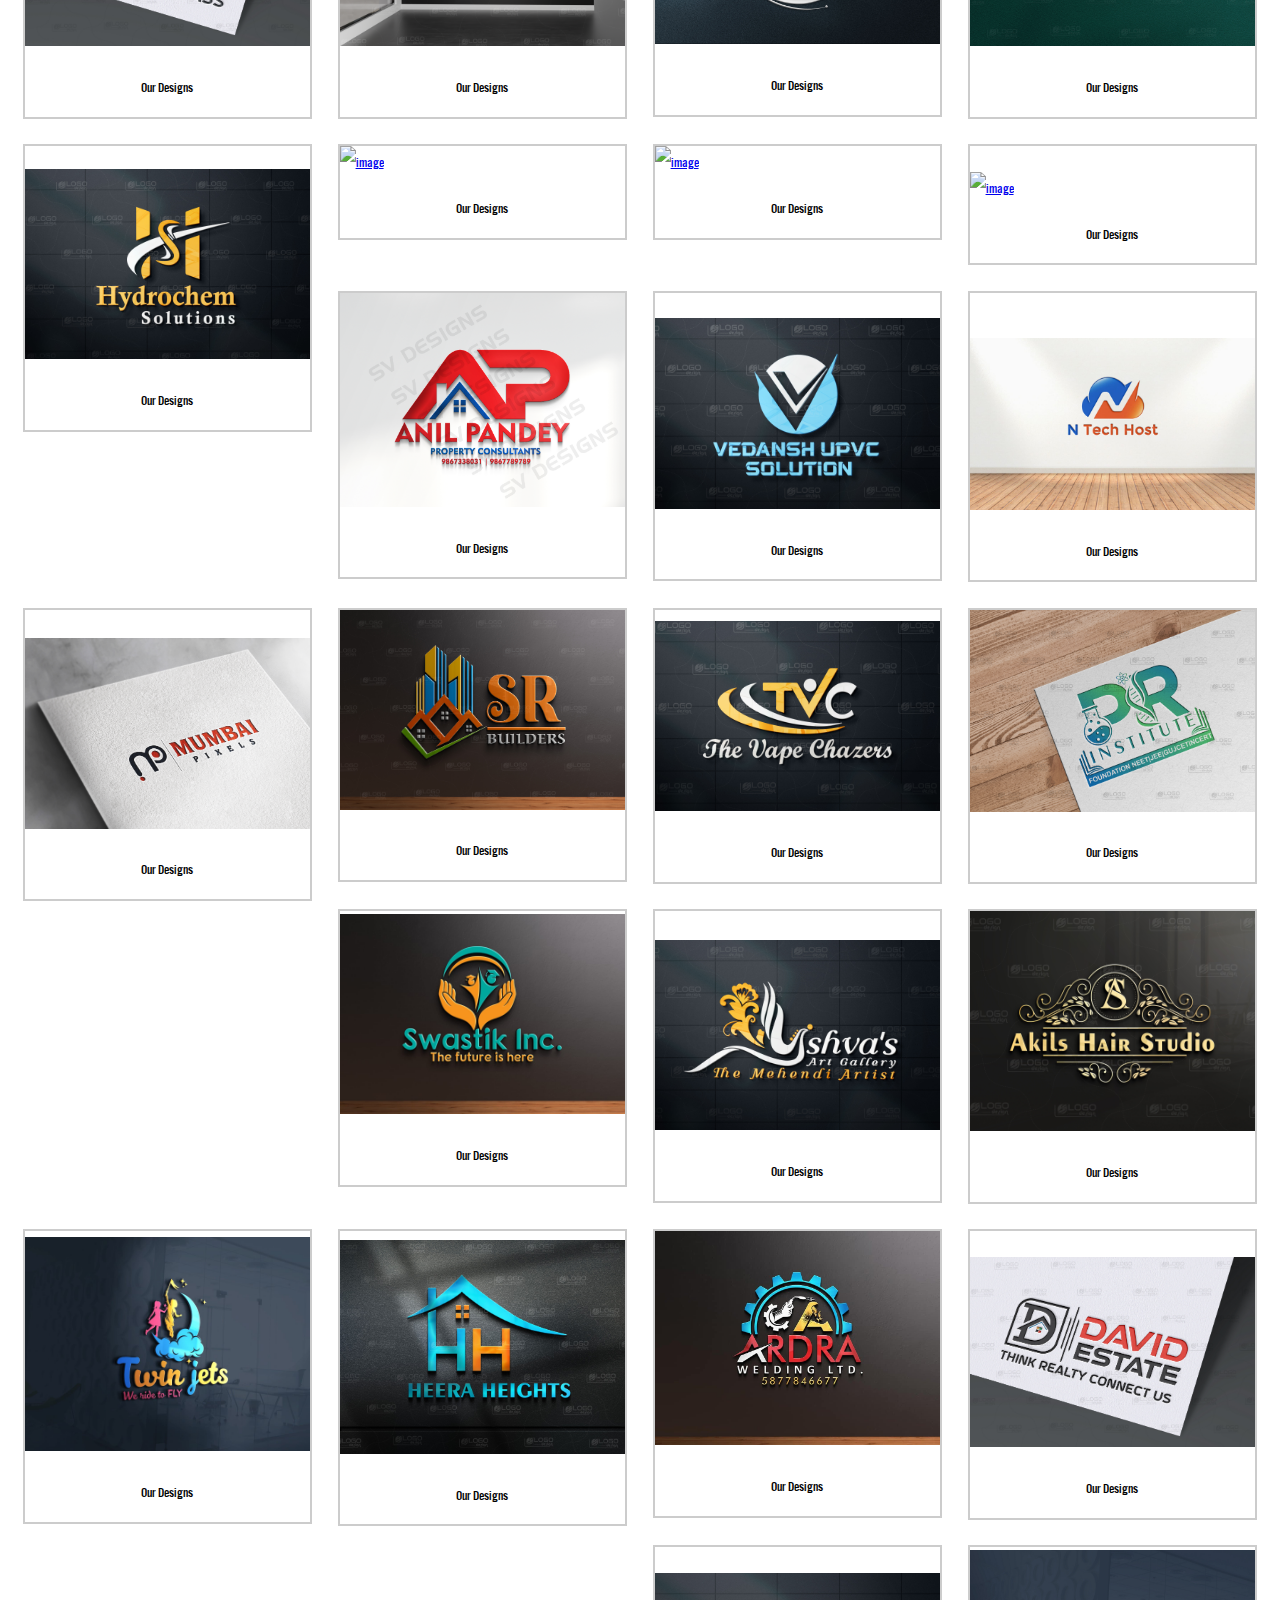
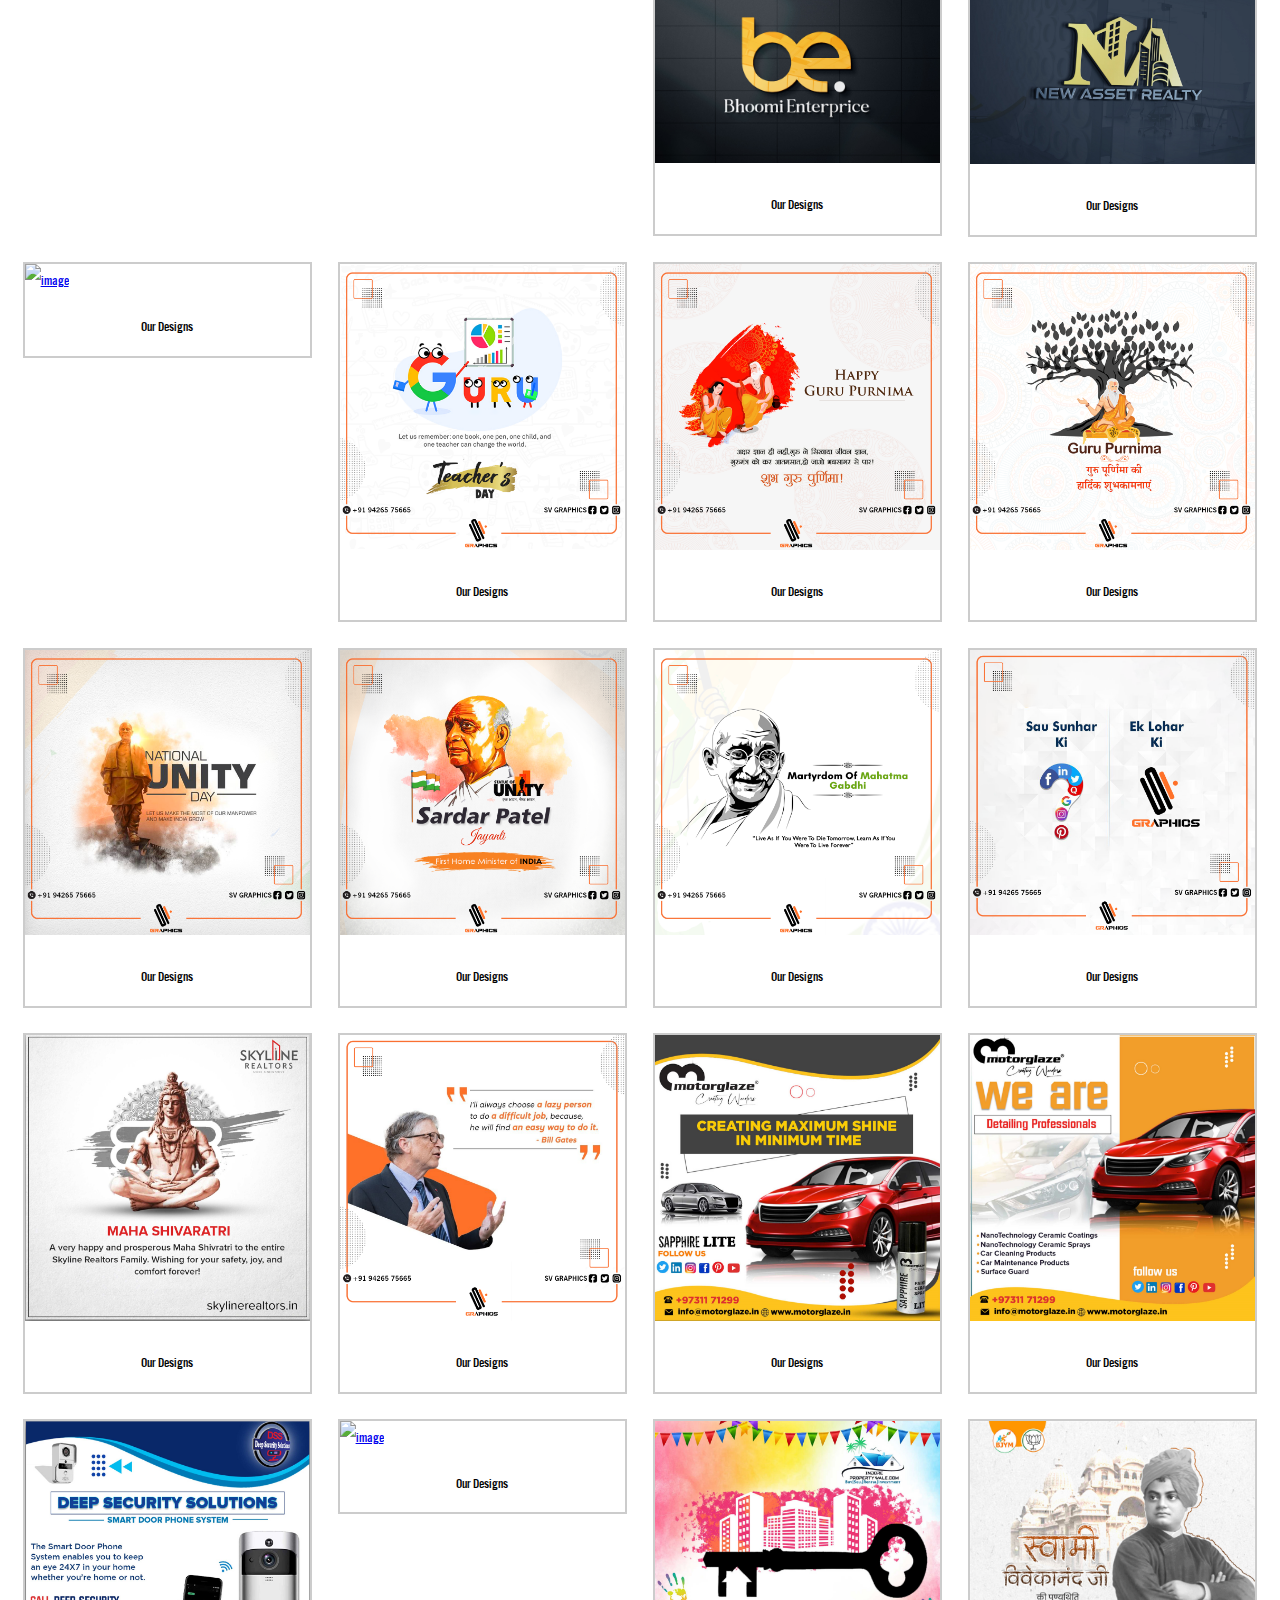
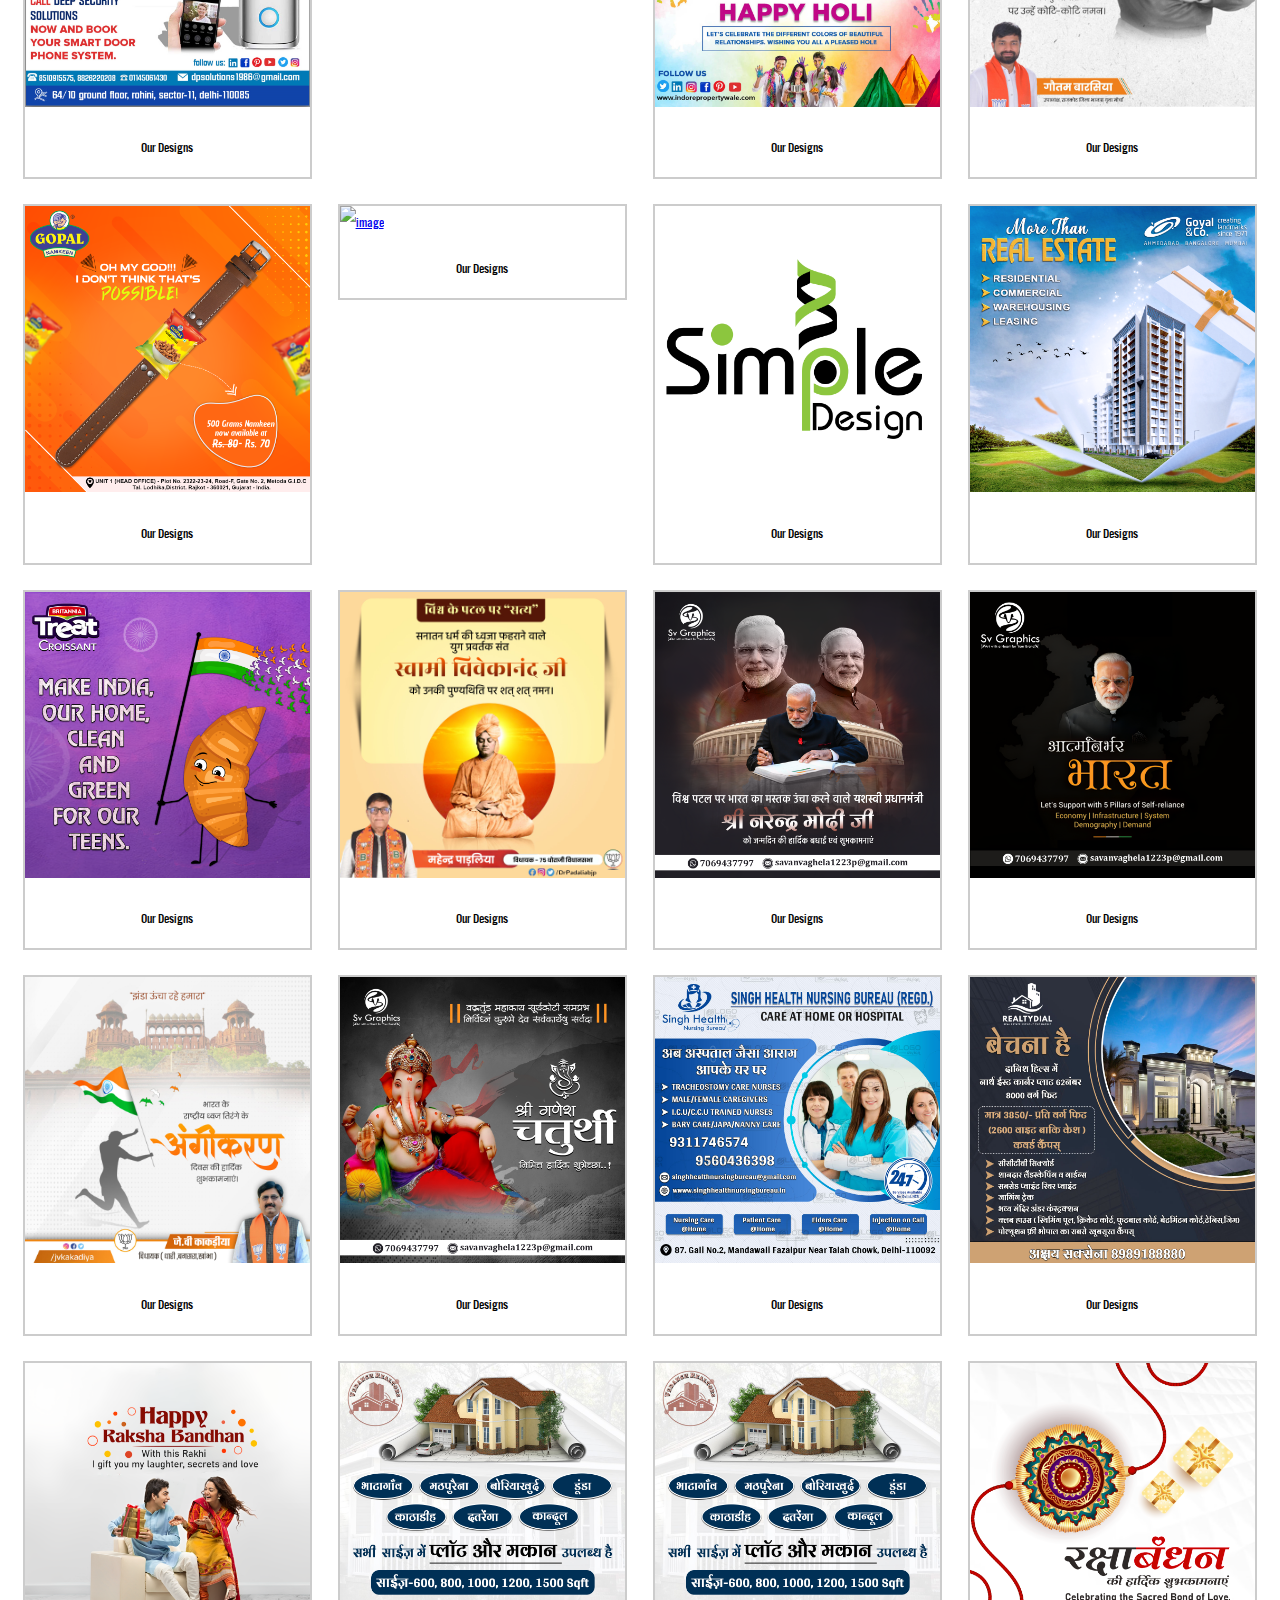
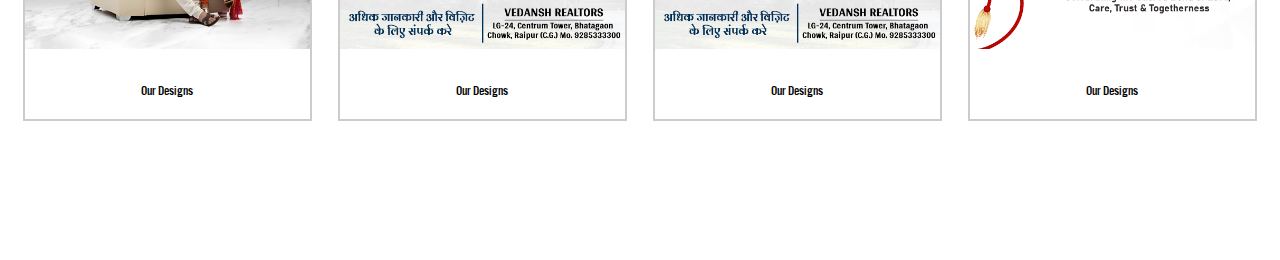
==== commit 7c2c637f: "sixth commit-added social links" ====
--- a/pages/projects.html
+++ b/pages/projects.html
@@ -577,19 +577,19 @@
         </div>
       </div>
     </div>
-        <footer class="footer"> 
-            <div class="social-media" align = "center" style="margin-top: 20px;">   
-                <a href="" >@2023 SVGraphics | all rights reserved.</a>
-                <a href="" ><i class="fa fa-facebook-official "></i></a>
-                <a href="" ><i class="fa fa-instagram "></i></a>
-                <a href="" ><i class="fa fa-snapchat "></i></a>
-                <a href="" ><i class="fa fa-pinterest-p "></i></a>
-                <a href="" ><i class="fa fa-linkedin "></i></a>
-                <a href="" ><i class="fa fa-twitter "></i></a>
-                <a href="#" style="align-items: end;"><i class="fa fa-arrow-up"></i></a>
-                <!-- <button class="footerbutton" ><a href="#" class="footerbutton-a" ><i class="fa fa-arrow-up"></i> To the top</a></button> -->
-            </div>
-        </footer>
+    <footer class="footer"> 
+      <div class="social-media" align = "center" style="margin-top: 20px;">   
+          <a href="" >@2023 SVGraphics | all rights reserved.</a>
+          <a href="https://www.facebook.com/sawan.vaghela.927" ><i class="fa fa-facebook-official "></i></a>
+          <a href="https://www.instagram.com/sv_graphics_02/" ><i class="fa fa-instagram "></i></a>
+          <a href="" ><i class="fa fa-snapchat "></i></a>
+          <a href="" ><i class="fa fa-pinterest-p "></i></a>
+          <a href="https://www.linkedin.com/in/sv-graphics-854584292/" ><i class="fa fa-linkedin "></i></a>
+          <a href="" ><i class="fa fa-twitter "></i></a>
+          <a href="#" style="align-items: end;"><i class="fa fa-arrow-up"></i></a>
+          <!-- <button class="footerbutton" ><a href="#" class="footerbutton-a" ><i class="fa fa-arrow-up"></i> To the top</a></button> -->
+      </div>
+  </footer>
 
     <script src="scripts/index.js"></script>
 </body>
--- a/styles/index.css
+++ b/styles/index.css
@@ -1,7 +1,12 @@
-body {
+@font-face{
+  font-family: AlternateGot;
+  src: url(/fonts/AlternateGotNo3D.ttf);
+  }
+  
+  body {
   margin: 0;
   padding: 0;
-  font-family: sans-serif;
+  font-family: AlternateGot;
   background: white;
   line-height: 2.2;
   font-size: 0.875rem;
